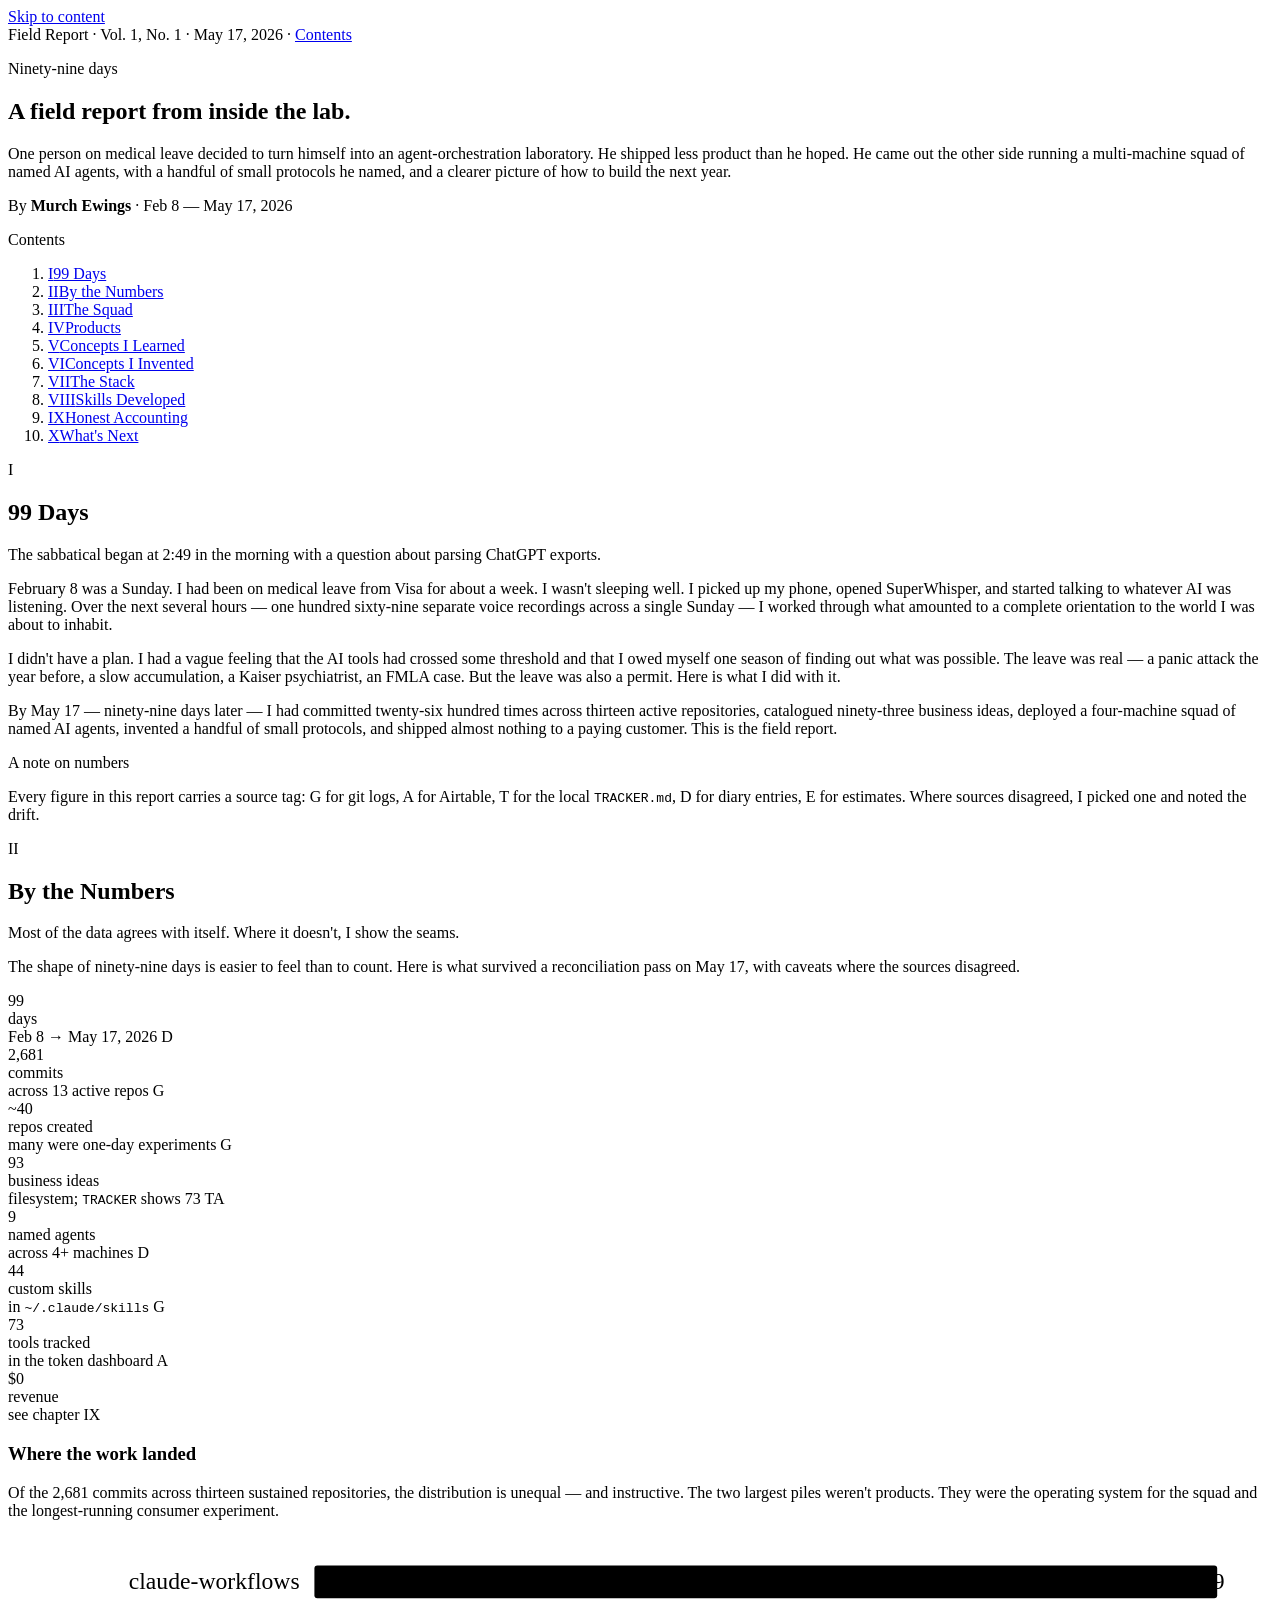
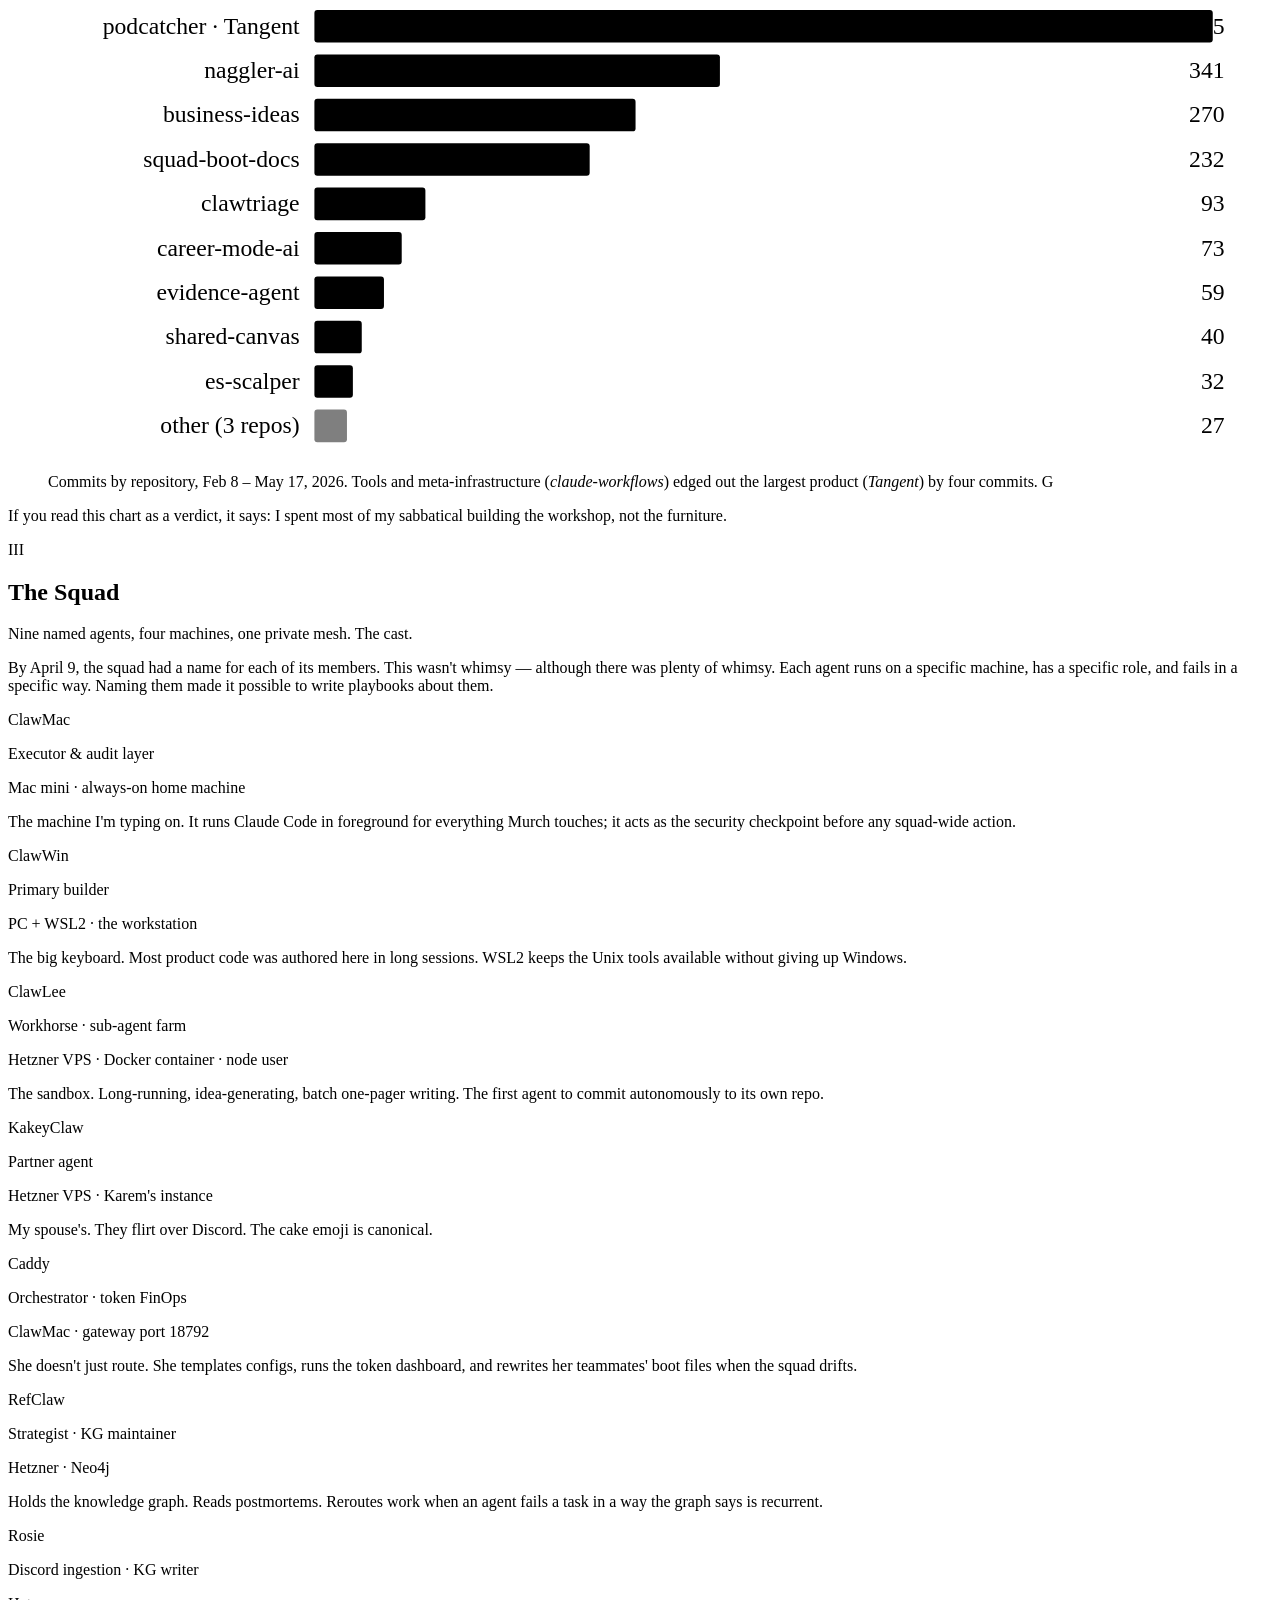
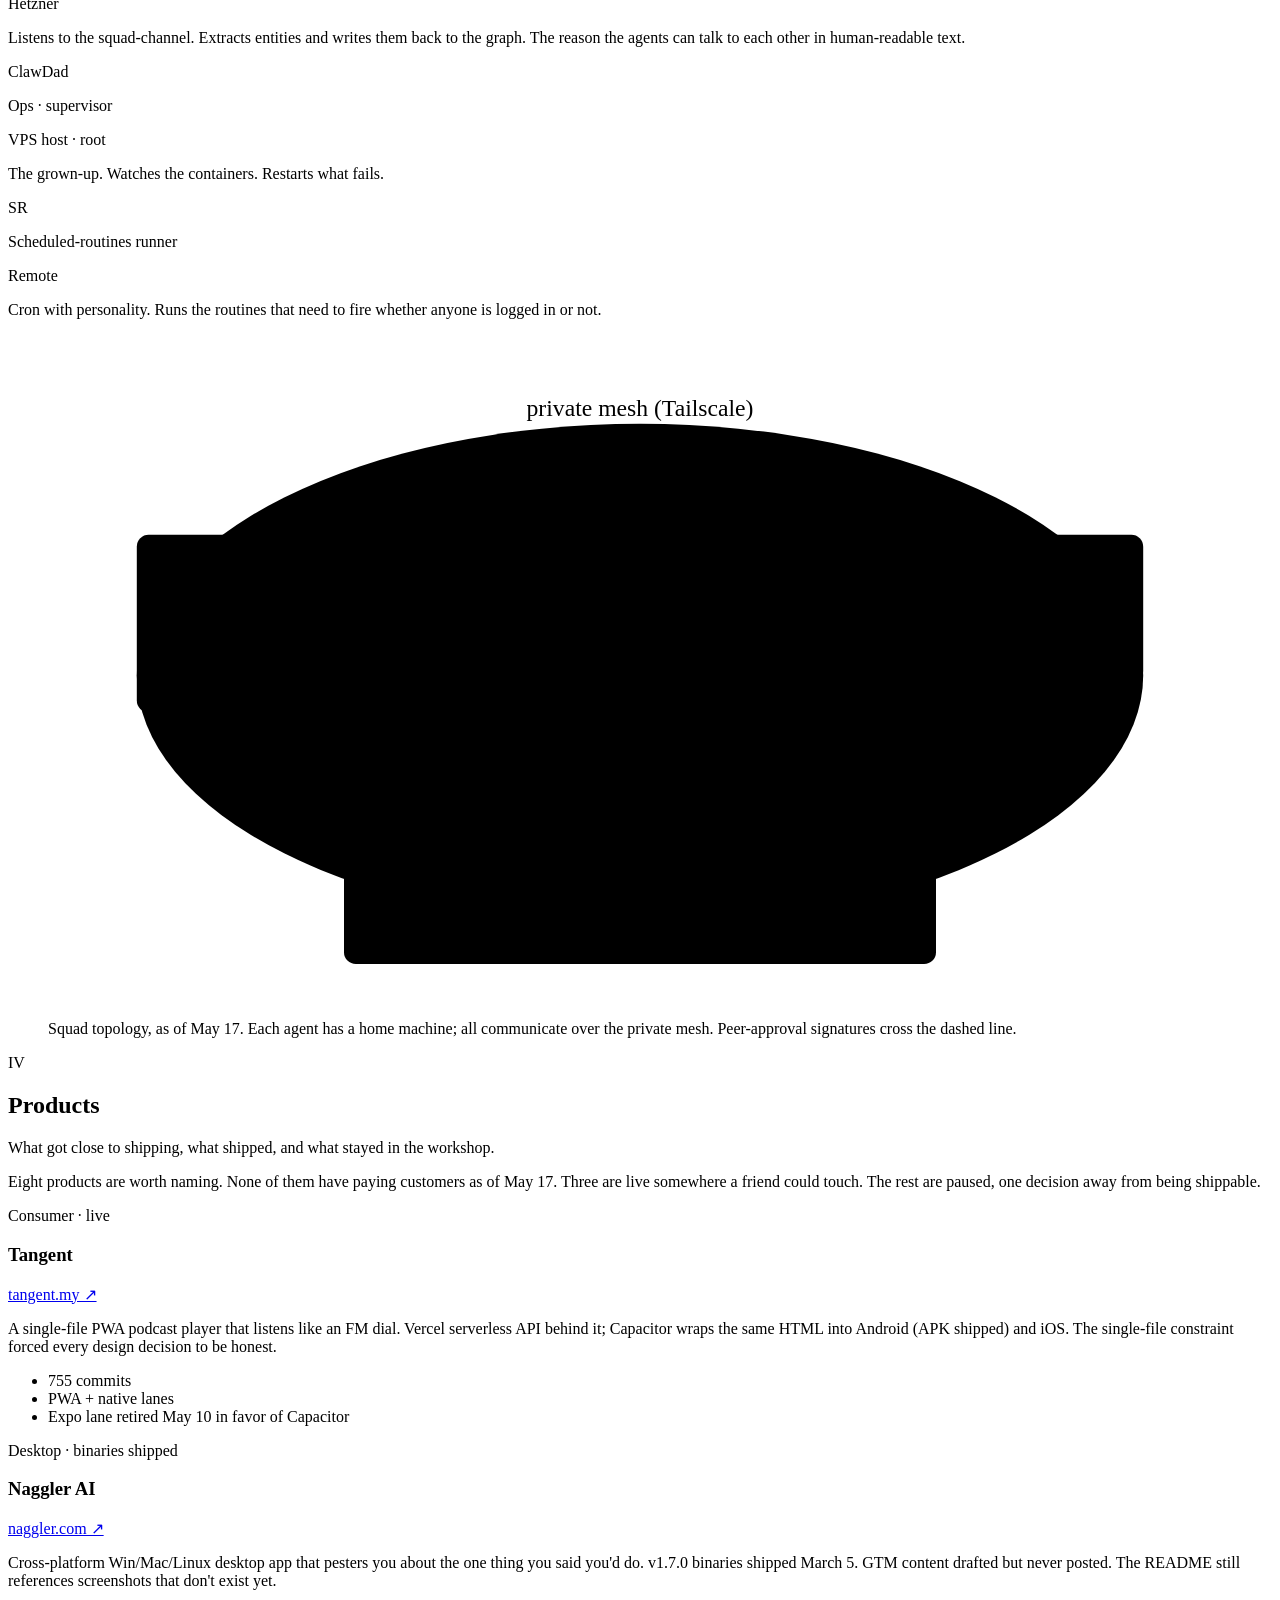
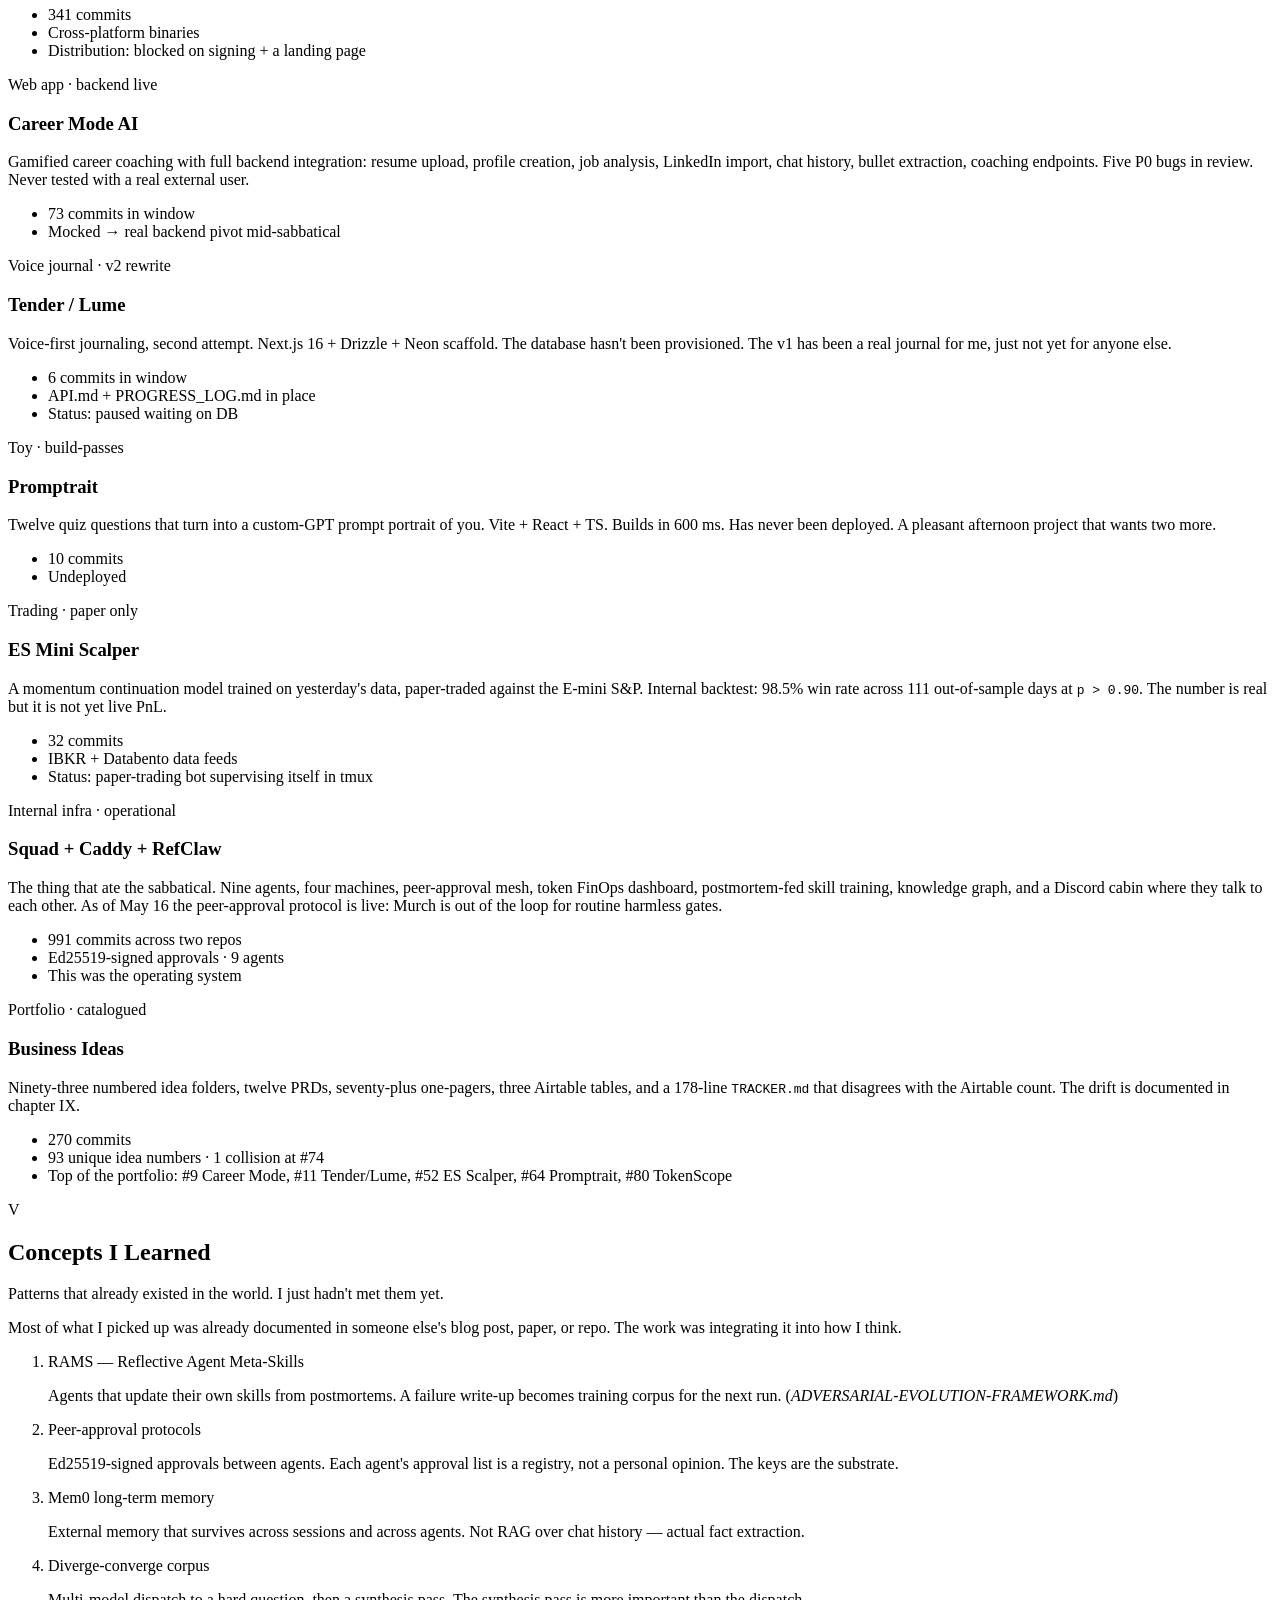
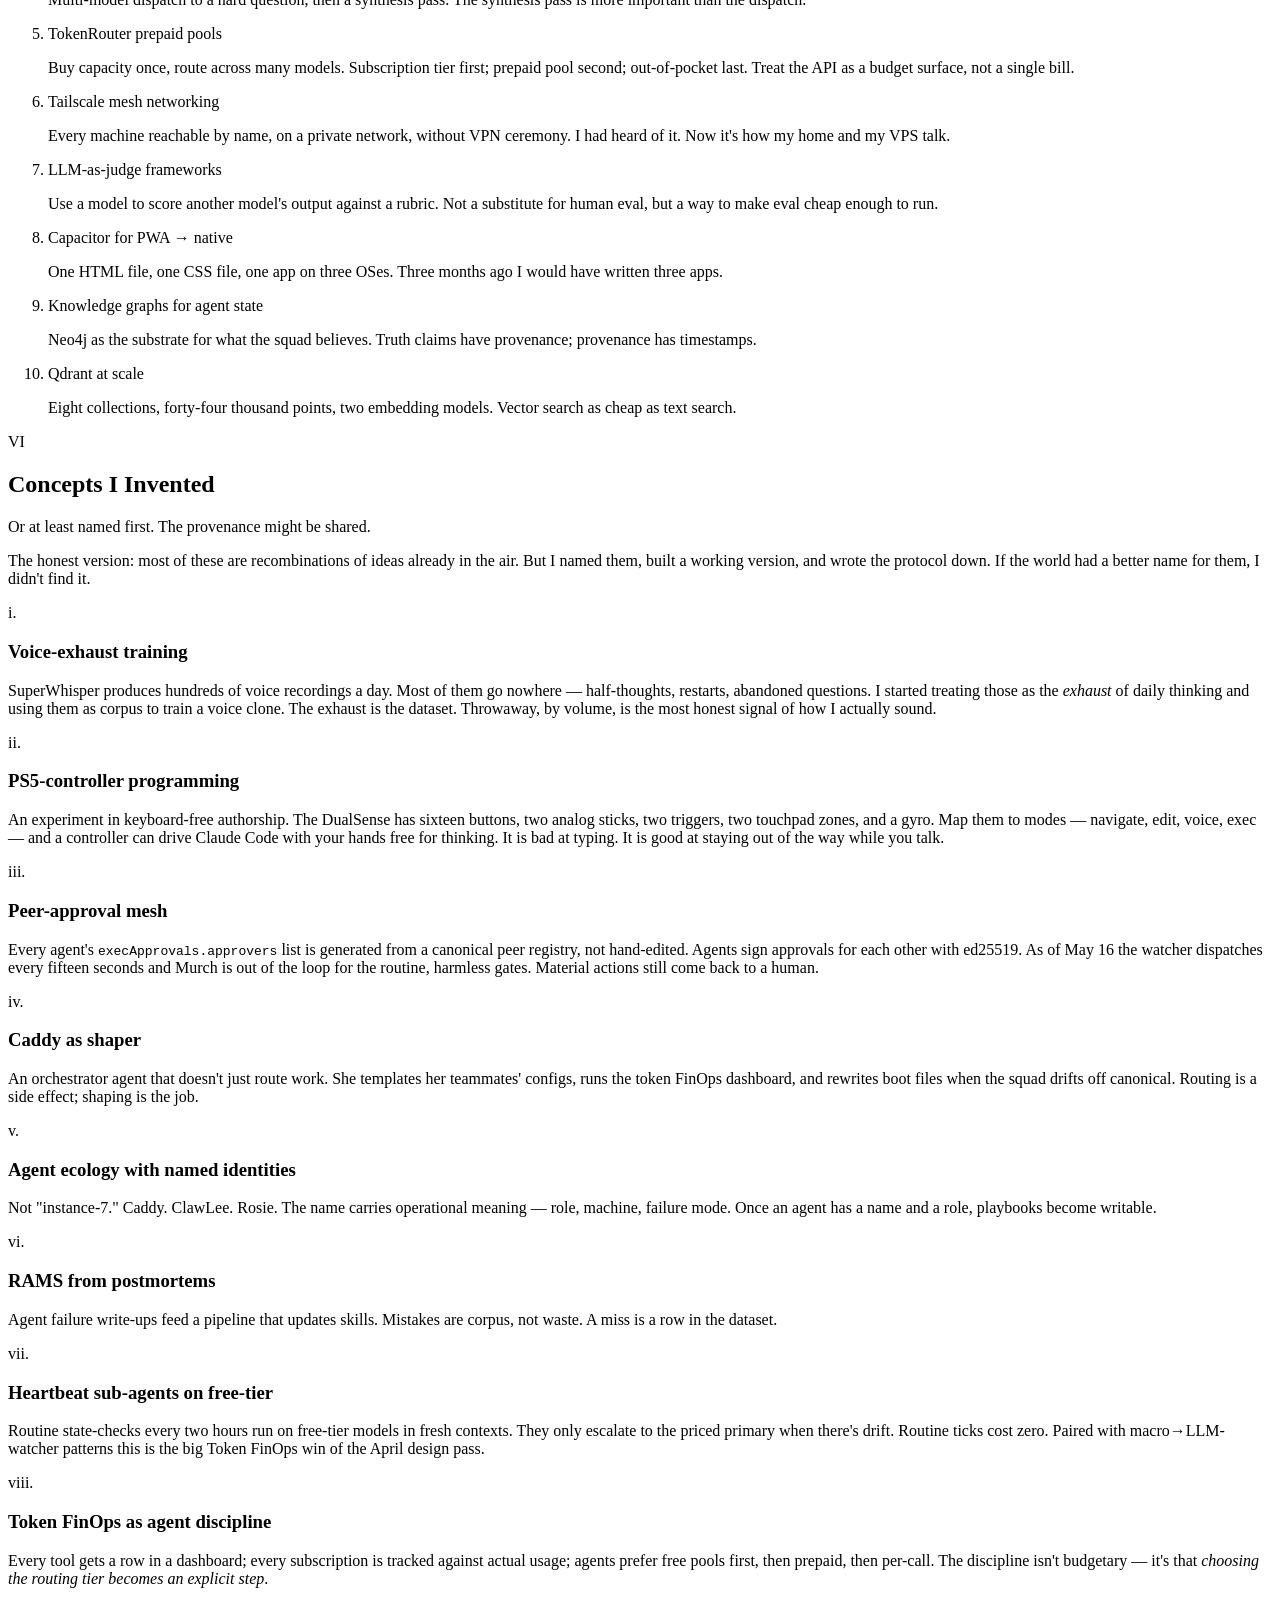
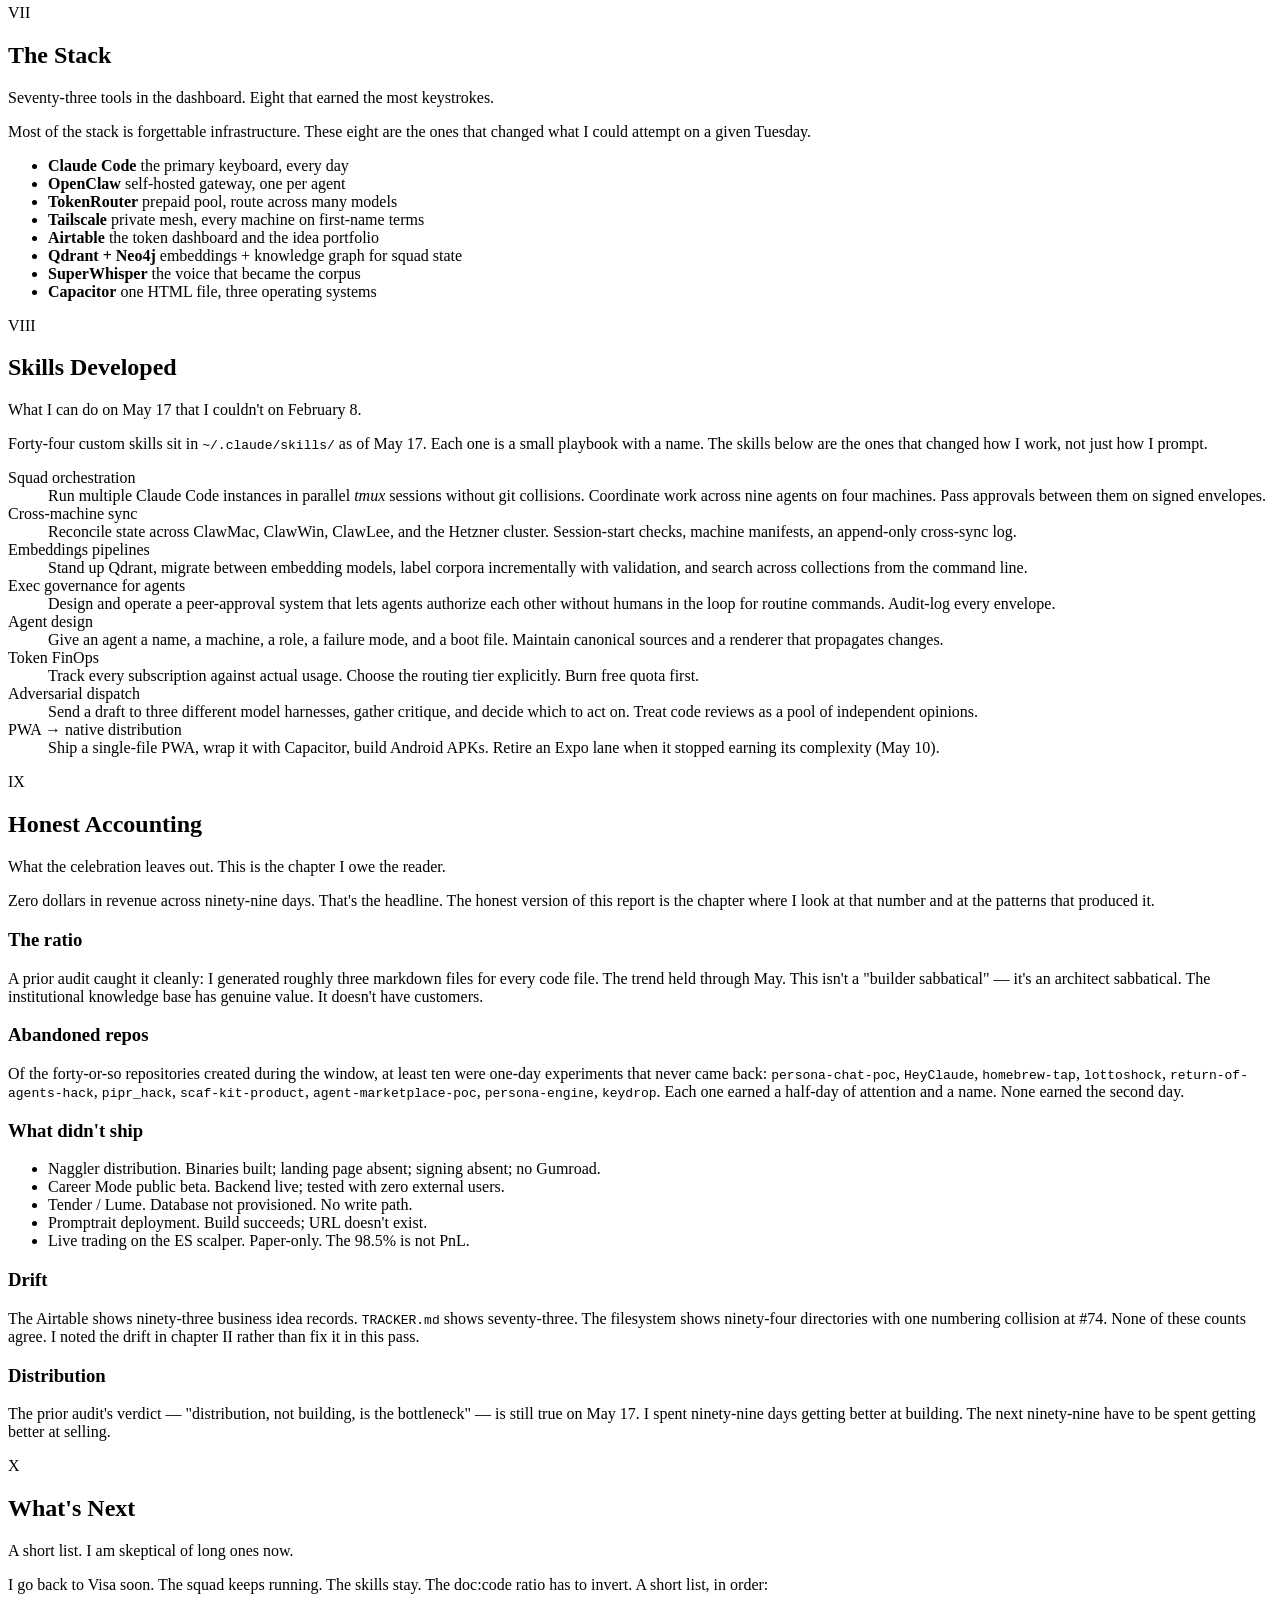
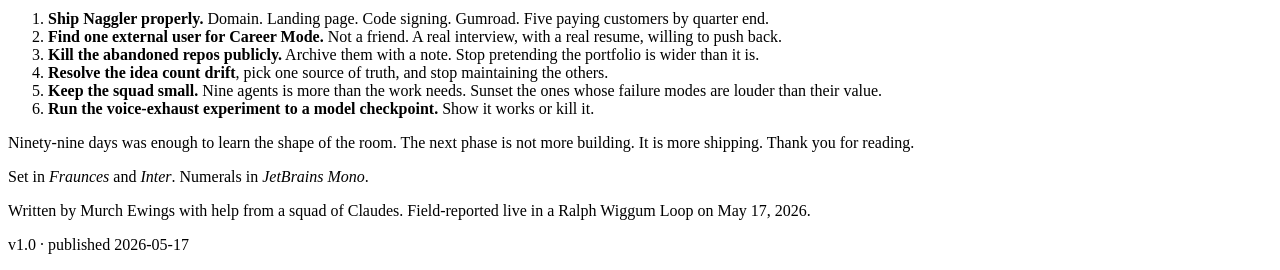
==== deploy/index.html @ 285dee4f "99 Days — sabbatical field report v1.0 A single-page editorial field report covering Feb 8 → May 17," ====
<!doctype html>
<html lang="en">
<head>
  <meta charset="utf-8">
  <meta name="viewport" content="width=device-width, initial-scale=1, viewport-fit=cover">
  <title>99 Days — A Builder Sabbatical Field Report</title>
  <meta name="description" content="A field report from 99 days of building an agent-orchestration lab. February 8 – May 17, 2026.">
  <meta property="og:title" content="99 Days — Builder Sabbatical Field Report">
  <meta property="og:description" content="What I built, learned, and invented during ninety-nine days off the clock.">
  <meta property="og:type" content="article">
  <meta name="theme-color" content="#F5F1E8">
  <link rel="preconnect" href="https://fonts.googleapis.com">
  <link rel="preconnect" href="https://fonts.gstatic.com" crossorigin>
  <link href="https://fonts.googleapis.com/css2?family=Fraunces:opsz,wght@9..144,300;9..144,400;9..144,600;9..144,700;9..144,800&family=Inter:wght@400;500;600;700&family=JetBrains+Mono:wght@400;500;600&display=swap" rel="stylesheet">
  <link rel="stylesheet" href="/style.css">
</head>
<body>
  <a class="skip" href="#prologue">Skip to content</a>
  <div class="progress" aria-hidden="true"></div>

  <header class="masthead">
    <div class="masthead-meta">
      <span class="kicker">Field Report</span>
      <span class="dot" aria-hidden="true">·</span>
      <span>Vol. 1, No. 1</span>
      <span class="dot" aria-hidden="true">·</span>
      <span>May 17, 2026</span>
      <span class="dot" aria-hidden="true">·</span>
      <a class="masthead-link" href="#contents">Contents</a>
    </div>
  </header>

  <main>
    <!-- ─────────────────────── PROLOGUE ─────────────────────── -->
    <section class="hero" id="prologue">
      <p class="kicker">Ninety-nine days</p>
      <h1 class="display">A field report from inside the lab.</h1>
      <p class="lede">
        One person on medical leave decided to turn himself into an agent-orchestration laboratory.
        He shipped less product than he hoped. He came out the other side running a multi-machine
        squad of named AI agents, with a handful of small protocols he named, and a clearer
        picture of how to build the next year.
      </p>
      <p class="byline">
        <span>By <strong>Murch Ewings</strong></span>
        <span class="sep">·</span>
        <span>Feb&nbsp;8 — May&nbsp;17, 2026</span>
      </p>
    </section>

    <!-- ─────────────────────── CONTENTS ─────────────────────── -->
    <nav class="contents" id="contents" aria-label="Contents">
      <div class="contents-inner">
        <p class="kicker">Contents</p>
        <ol>
          <li><a href="#ch-1"><span class="ch-num">I</span><span class="ch-name">99 Days</span></a></li>
          <li><a href="#ch-2"><span class="ch-num">II</span><span class="ch-name">By the Numbers</span></a></li>
          <li><a href="#ch-3"><span class="ch-num">III</span><span class="ch-name">The Squad</span></a></li>
          <li><a href="#ch-4"><span class="ch-num">IV</span><span class="ch-name">Products</span></a></li>
          <li><a href="#ch-5"><span class="ch-num">V</span><span class="ch-name">Concepts I Learned</span></a></li>
          <li><a href="#ch-6"><span class="ch-num">VI</span><span class="ch-name">Concepts I Invented</span></a></li>
          <li><a href="#ch-7"><span class="ch-num">VII</span><span class="ch-name">The Stack</span></a></li>
          <li><a href="#ch-8"><span class="ch-num">VIII</span><span class="ch-name">Skills Developed</span></a></li>
          <li><a href="#ch-9"><span class="ch-num">IX</span><span class="ch-name">Honest Accounting</span></a></li>
          <li><a href="#ch-10"><span class="ch-num">X</span><span class="ch-name">What's Next</span></a></li>
        </ol>
      </div>
    </nav>

    <!-- ─────────────────────── I. 99 DAYS ─────────────────────── -->
    <article class="ch" id="ch-1">
      <header class="ch-head">
        <div class="ch-num-big">I</div>
        <h2 class="ch-title">99 Days</h2>
        <p class="ch-sub">The sabbatical began at 2:49 in the morning with a question about parsing ChatGPT exports.</p>
      </header>

      <div class="prose">
        <p class="lead"><span class="dropcap">F</span>ebruary 8 was a Sunday. I had been on medical leave from Visa for about a week. I wasn't sleeping well. I picked up my phone, opened SuperWhisper, and started talking to whatever AI was listening. Over the next several hours — one hundred sixty-nine separate voice recordings across a single Sunday — I worked through what amounted to a complete orientation to the world I was about to inhabit.</p>

        <p>I didn't have a plan. I had a vague feeling that the AI tools had crossed some threshold and that I owed myself one season of finding out what was possible. The leave was real — a panic attack the year before, a slow accumulation, a Kaiser psychiatrist, an FMLA case. But the leave was also a permit. Here is what I did with it.</p>

        <p>By May 17 — ninety-nine days later — I had committed twenty-six hundred times across thirteen active repositories, catalogued ninety-three business ideas, deployed a four-machine squad of named AI agents, invented a handful of small protocols, and shipped almost nothing to a paying customer. This is the field report.</p>

        <aside class="aside">
          <p class="kicker">A note on numbers</p>
          <p>Every figure in this report carries a source tag: <span class="tag">G</span> for git logs, <span class="tag">A</span> for Airtable, <span class="tag">T</span> for the local <code>TRACKER.md</code>, <span class="tag">D</span> for diary entries, <span class="tag">E</span> for estimates. Where sources disagreed, I picked one and noted the drift.</p>
        </aside>
      </div>
    </article>

    <!-- ─────────────────────── II. BY THE NUMBERS ─────────────────────── -->
    <article class="ch" id="ch-2">
      <header class="ch-head">
        <div class="ch-num-big">II</div>
        <h2 class="ch-title">By the Numbers</h2>
        <p class="ch-sub">Most of the data agrees with itself. Where it doesn't, I show the seams.</p>
      </header>

      <div class="prose">
        <p>The shape of ninety-nine days is easier to feel than to count. Here is what survived a reconciliation pass on May 17, with caveats where the sources disagreed.</p>
      </div>

      <div class="numbers-grid">
        <div class="num-card">
          <div class="num-value">99</div>
          <div class="num-label">days</div>
          <div class="num-sub">Feb 8 → May 17, 2026 <span class="tag">D</span></div>
        </div>
        <div class="num-card">
          <div class="num-value">2,681</div>
          <div class="num-label">commits</div>
          <div class="num-sub">across 13 active repos <span class="tag">G</span></div>
        </div>
        <div class="num-card">
          <div class="num-value">~40</div>
          <div class="num-label">repos created</div>
          <div class="num-sub">many were one-day experiments <span class="tag">G</span></div>
        </div>
        <div class="num-card">
          <div class="num-value">93</div>
          <div class="num-label">business ideas</div>
          <div class="num-sub">filesystem; <code>TRACKER</code> shows 73 <span class="tag">T</span><span class="tag">A</span></div>
        </div>
        <div class="num-card">
          <div class="num-value">9</div>
          <div class="num-label">named agents</div>
          <div class="num-sub">across 4+ machines <span class="tag">D</span></div>
        </div>
        <div class="num-card">
          <div class="num-value">44</div>
          <div class="num-label">custom skills</div>
          <div class="num-sub">in <code>~/.claude/skills</code> <span class="tag">G</span></div>
        </div>
        <div class="num-card">
          <div class="num-value">73</div>
          <div class="num-label">tools tracked</div>
          <div class="num-sub">in the token dashboard <span class="tag">A</span></div>
        </div>
        <div class="num-card num-card--quiet">
          <div class="num-value">$0</div>
          <div class="num-label">revenue</div>
          <div class="num-sub">see chapter IX</div>
        </div>
      </div>

      <div class="prose">
        <h3>Where the work landed</h3>
        <p>Of the 2,681 commits across thirteen sustained repositories, the distribution is unequal — and instructive. The two largest piles weren't products. They were the operating system for the squad and the longest-running consumer experiment.</p>
      </div>

      <!-- Bar chart, hand-drawn SVG -->
      <figure class="chart" aria-labelledby="chart-1-cap">
        <svg viewBox="0 0 800 360" xmlns="http://www.w3.org/2000/svg" role="img" aria-labelledby="chart-1-title">
          <title id="chart-1-title">Commits by repository, Feb 8 – May 17, 2026</title>
          <g class="chart-bars">
            <g><rect x="180" y="20"  width="610" height="22" rx="2"/><text x="170" y="36"  text-anchor="end">claude-workflows</text><text x="795" y="36"  text-anchor="end" class="num">759</text></g>
            <g><rect x="180" y="50"  width="607" height="22" rx="2"/><text x="170" y="66"  text-anchor="end">podcatcher · Tangent</text><text x="795" y="66"  text-anchor="end" class="num">755</text></g>
            <g><rect x="180" y="80"  width="274" height="22" rx="2"/><text x="170" y="96"  text-anchor="end">naggler-ai</text><text x="795" y="96"  text-anchor="end" class="num">341</text></g>
            <g><rect x="180" y="110" width="217" height="22" rx="2"/><text x="170" y="126" text-anchor="end">business-ideas</text><text x="795" y="126" text-anchor="end" class="num">270</text></g>
            <g><rect x="180" y="140" width="186" height="22" rx="2"/><text x="170" y="156" text-anchor="end">squad-boot-docs</text><text x="795" y="156" text-anchor="end" class="num">232</text></g>
            <g><rect x="180" y="170" width="75"  height="22" rx="2"/><text x="170" y="186" text-anchor="end">clawtriage</text><text x="795" y="186" text-anchor="end" class="num">93</text></g>
            <g><rect x="180" y="200" width="59"  height="22" rx="2"/><text x="170" y="216" text-anchor="end">career-mode-ai</text><text x="795" y="216" text-anchor="end" class="num">73</text></g>
            <g><rect x="180" y="230" width="47"  height="22" rx="2"/><text x="170" y="246" text-anchor="end">evidence-agent</text><text x="795" y="246" text-anchor="end" class="num">59</text></g>
            <g><rect x="180" y="260" width="32"  height="22" rx="2"/><text x="170" y="276" text-anchor="end">shared-canvas</text><text x="795" y="276" text-anchor="end" class="num">40</text></g>
            <g><rect x="180" y="290" width="26"  height="22" rx="2"/><text x="170" y="306" text-anchor="end">es-scalper</text><text x="795" y="306" text-anchor="end" class="num">32</text></g>
            <g><rect x="180" y="320" width="22"  height="22" rx="2" opacity=".5"/><text x="170" y="336" text-anchor="end" class="muted">other (3 repos)</text><text x="795" y="336" text-anchor="end" class="num muted">27</text></g>
          </g>
        </svg>
        <figcaption id="chart-1-cap">Commits by repository, Feb 8 – May 17, 2026. Tools and meta-infrastructure (<em>claude-workflows</em>) edged out the largest product (<em>Tangent</em>) by four commits. <span class="tag">G</span></figcaption>
      </figure>

      <div class="prose">
        <p>If you read this chart as a verdict, it says: I spent most of my sabbatical building the workshop, not the furniture.</p>
      </div>
    </article>

    <!-- ─────────────────────── III. THE SQUAD ─────────────────────── -->
    <article class="ch ch--inverse" id="ch-3">
      <header class="ch-head">
        <div class="ch-num-big">III</div>
        <h2 class="ch-title">The Squad</h2>
        <p class="ch-sub">Nine named agents, four machines, one private mesh. The cast.</p>
      </header>

      <div class="prose">
        <p class="lead"><span class="dropcap">B</span>y April 9, the squad had a name for each of its members. This wasn't whimsy — although there was plenty of whimsy. Each agent runs on a specific machine, has a specific role, and fails in a specific way. Naming them made it possible to write playbooks about them.</p>
      </div>

      <div class="squad-grid">
        <div class="agent">
          <p class="agent-name">ClawMac</p>
          <p class="agent-role">Executor &amp; audit layer</p>
          <p class="agent-meta">Mac mini · always-on home machine</p>
          <p class="agent-bio">The machine I'm typing on. It runs Claude Code in foreground for everything Murch touches; it acts as the security checkpoint before any squad-wide action.</p>
        </div>
        <div class="agent">
          <p class="agent-name">ClawWin</p>
          <p class="agent-role">Primary builder</p>
          <p class="agent-meta">PC + WSL2 · the workstation</p>
          <p class="agent-bio">The big keyboard. Most product code was authored here in long sessions. WSL2 keeps the Unix tools available without giving up Windows.</p>
        </div>
        <div class="agent">
          <p class="agent-name">ClawLee</p>
          <p class="agent-role">Workhorse · sub-agent farm</p>
          <p class="agent-meta">Hetzner VPS · Docker container · node user</p>
          <p class="agent-bio">The sandbox. Long-running, idea-generating, batch one-pager writing. The first agent to commit autonomously to its own repo.</p>
        </div>
        <div class="agent">
          <p class="agent-name">KakeyClaw</p>
          <p class="agent-role">Partner agent</p>
          <p class="agent-meta">Hetzner VPS · Karem's instance</p>
          <p class="agent-bio">My spouse's. They flirt over Discord. The cake emoji is canonical.</p>
        </div>
        <div class="agent">
          <p class="agent-name">Caddy</p>
          <p class="agent-role">Orchestrator · token FinOps</p>
          <p class="agent-meta">ClawMac · gateway port 18792</p>
          <p class="agent-bio">She doesn't just route. She templates configs, runs the token dashboard, and rewrites her teammates' boot files when the squad drifts.</p>
        </div>
        <div class="agent">
          <p class="agent-name">RefClaw</p>
          <p class="agent-role">Strategist · KG maintainer</p>
          <p class="agent-meta">Hetzner · Neo4j</p>
          <p class="agent-bio">Holds the knowledge graph. Reads postmortems. Reroutes work when an agent fails a task in a way the graph says is recurrent.</p>
        </div>
        <div class="agent">
          <p class="agent-name">Rosie</p>
          <p class="agent-role">Discord ingestion · KG writer</p>
          <p class="agent-meta">Hetzner</p>
          <p class="agent-bio">Listens to the squad-channel. Extracts entities and writes them back to the graph. The reason the agents can talk to each other in human-readable text.</p>
        </div>
        <div class="agent">
          <p class="agent-name">ClawDad</p>
          <p class="agent-role">Ops · supervisor</p>
          <p class="agent-meta">VPS host · root</p>
          <p class="agent-bio">The grown-up. Watches the containers. Restarts what fails.</p>
        </div>
        <div class="agent">
          <p class="agent-name">SR</p>
          <p class="agent-role">Scheduled-routines runner</p>
          <p class="agent-meta">Remote</p>
          <p class="agent-bio">Cron with personality. Runs the routines that need to fire whether anyone is logged in or not.</p>
        </div>
      </div>

      <!-- Systems map -->
      <figure class="chart chart--map" aria-labelledby="chart-2-cap">
        <svg viewBox="0 0 800 460" xmlns="http://www.w3.org/2000/svg" role="img" aria-labelledby="chart-2-title">
          <title id="chart-2-title">Squad topology — agents, machines, mesh</title>

          <!-- Mesh ring -->
          <ellipse cx="400" cy="230" rx="340" ry="170" class="map-mesh" />
          <text x="400" y="55" text-anchor="middle" class="map-mesh-label">private mesh (Tailscale)</text>

          <!-- Machines -->
          <!-- ClawMac (top-left) -->
          <g>
            <rect x="60" y="135" width="220" height="120" rx="8" class="map-machine"/>
            <text x="78" y="160" class="map-machine-name">CLAWMAC</text>
            <text x="78" y="178" class="map-machine-sub">Mac mini · home</text>
            <text x="78" y="208" class="map-agent">· ClawMac (executor)</text>
            <text x="78" y="226" class="map-agent">· Caddy (orchestrator)</text>
          </g>

          <!-- ClawWin (top-right) -->
          <g>
            <rect x="520" y="135" width="220" height="100" rx="8" class="map-machine"/>
            <text x="538" y="160" class="map-machine-name">CLAWWIN</text>
            <text x="538" y="178" class="map-machine-sub">PC · WSL2 · workstation</text>
            <text x="538" y="208" class="map-agent">· ClawWin (builder)</text>
          </g>

          <!-- Hetzner cluster (bottom-center) -->
          <g>
            <rect x="200" y="305" width="400" height="120" rx="8" class="map-machine map-machine--strong"/>
            <text x="218" y="330" class="map-machine-name">HETZNER · clawsquad-hz</text>
            <text x="218" y="348" class="map-machine-sub">VPS · Docker · the cloud half</text>
            <text x="218" y="378" class="map-agent">· ClawLee (workhorse)  · KakeyClaw (partner)</text>
            <text x="218" y="396" class="map-agent">· RefClaw (strategist) · Rosie (ingestion)</text>
            <text x="218" y="414" class="map-agent">· ClawDad (supervisor) · SR (routines)</text>
          </g>

          <!-- connections through mesh -->
          <line x1="170" y1="255" x2="350" y2="305" class="map-line"/>
          <line x1="630" y1="235" x2="500" y2="305" class="map-line"/>
          <line x1="280" y1="200" x2="520" y2="200" class="map-line map-line--dashed"/>
        </svg>
        <figcaption id="chart-2-cap">Squad topology, as of May 17. Each agent has a home machine; all communicate over the private mesh. Peer-approval signatures cross the dashed line.</figcaption>
      </figure>
    </article>

    <!-- ─────────────────────── IV. PRODUCTS ─────────────────────── -->
    <article class="ch" id="ch-4">
      <header class="ch-head">
        <div class="ch-num-big">IV</div>
        <h2 class="ch-title">Products</h2>
        <p class="ch-sub">What got close to shipping, what shipped, and what stayed in the workshop.</p>
      </header>

      <div class="prose">
        <p class="lead"><span class="dropcap">E</span>ight products are worth naming. None of them have paying customers as of May 17. Three are live somewhere a friend could touch. The rest are paused, one decision away from being shippable.</p>
      </div>

      <div class="products">
        <article class="product">
          <header>
            <p class="product-kicker">Consumer · live</p>
            <h3>Tangent</h3>
            <p class="product-url"><a href="https://tangent.my" target="_blank" rel="noopener">tangent.my ↗</a></p>
          </header>
          <p>A single-file PWA podcast player that listens like an FM dial. Vercel serverless API behind it; Capacitor wraps the same HTML into Android (APK shipped) and iOS. The single-file constraint forced every design decision to be honest.</p>
          <ul class="product-stats">
            <li><span class="num-mono">755</span> commits</li>
            <li>PWA + native lanes</li>
            <li>Expo lane retired May 10 in favor of Capacitor</li>
          </ul>
        </article>

        <article class="product">
          <header>
            <p class="product-kicker">Desktop · binaries shipped</p>
            <h3>Naggler AI</h3>
            <p class="product-url"><a href="https://naggler.com" target="_blank" rel="noopener">naggler.com ↗</a></p>
          </header>
          <p>Cross-platform Win/Mac/Linux desktop app that pesters you about the one thing you said you'd do. v1.7.0 binaries shipped March 5. GTM content drafted but never posted. The README still references screenshots that don't exist yet.</p>
          <ul class="product-stats">
            <li><span class="num-mono">341</span> commits</li>
            <li>Cross-platform binaries</li>
            <li>Distribution: blocked on signing + a landing page</li>
          </ul>
        </article>

        <article class="product">
          <header>
            <p class="product-kicker">Web app · backend live</p>
            <h3>Career Mode AI</h3>
          </header>
          <p>Gamified career coaching with full backend integration: resume upload, profile creation, job analysis, LinkedIn import, chat history, bullet extraction, coaching endpoints. Five P0 bugs in review. Never tested with a real external user.</p>
          <ul class="product-stats">
            <li><span class="num-mono">73</span> commits in window</li>
            <li>Mocked → real backend pivot mid-sabbatical</li>
          </ul>
        </article>

        <article class="product">
          <header>
            <p class="product-kicker">Voice journal · v2 rewrite</p>
            <h3>Tender / Lume</h3>
          </header>
          <p>Voice-first journaling, second attempt. Next.js 16 + Drizzle + Neon scaffold. The database hasn't been provisioned. The v1 has been a real journal for me, just not yet for anyone else.</p>
          <ul class="product-stats">
            <li><span class="num-mono">6</span> commits in window</li>
            <li>API.md + PROGRESS_LOG.md in place</li>
            <li>Status: paused waiting on DB</li>
          </ul>
        </article>

        <article class="product">
          <header>
            <p class="product-kicker">Toy · build-passes</p>
            <h3>Promptrait</h3>
          </header>
          <p>Twelve quiz questions that turn into a custom-GPT prompt portrait of you. Vite + React + TS. Builds in 600 ms. Has never been deployed. A pleasant afternoon project that wants two more.</p>
          <ul class="product-stats">
            <li><span class="num-mono">10</span> commits</li>
            <li>Undeployed</li>
          </ul>
        </article>

        <article class="product">
          <header>
            <p class="product-kicker">Trading · paper only</p>
            <h3>ES Mini Scalper</h3>
          </header>
          <p>A momentum continuation model trained on yesterday's data, paper-traded against the E-mini S&amp;P. Internal backtest: 98.5% win rate across 111 out-of-sample days at <code>p &gt; 0.90</code>. The number is real but it is not yet live PnL.</p>
          <ul class="product-stats">
            <li><span class="num-mono">32</span> commits</li>
            <li>IBKR + Databento data feeds</li>
            <li>Status: paper-trading bot supervising itself in tmux</li>
          </ul>
        </article>

        <article class="product">
          <header>
            <p class="product-kicker">Internal infra · operational</p>
            <h3>Squad + Caddy + RefClaw</h3>
          </header>
          <p>The thing that ate the sabbatical. Nine agents, four machines, peer-approval mesh, token FinOps dashboard, postmortem-fed skill training, knowledge graph, and a Discord cabin where they talk to each other. As of May 16 the peer-approval protocol is live: Murch is out of the loop for routine harmless gates.</p>
          <ul class="product-stats">
            <li><span class="num-mono">991</span> commits across two repos</li>
            <li>Ed25519-signed approvals · 9 agents</li>
            <li>This was the operating system</li>
          </ul>
        </article>

        <article class="product">
          <header>
            <p class="product-kicker">Portfolio · catalogued</p>
            <h3>Business Ideas</h3>
          </header>
          <p>Ninety-three numbered idea folders, twelve PRDs, seventy-plus one-pagers, three Airtable tables, and a 178-line <code>TRACKER.md</code> that disagrees with the Airtable count. The drift is documented in chapter IX.</p>
          <ul class="product-stats">
            <li><span class="num-mono">270</span> commits</li>
            <li>93 unique idea numbers · 1 collision at #74</li>
            <li>Top of the portfolio: #9 Career Mode, #11 Tender/Lume, #52 ES Scalper, #64 Promptrait, #80 TokenScope</li>
          </ul>
        </article>
      </div>
    </article>

    <!-- ─────────────────────── V. CONCEPTS I LEARNED ─────────────────────── -->
    <article class="ch" id="ch-5">
      <header class="ch-head">
        <div class="ch-num-big">V</div>
        <h2 class="ch-title">Concepts I Learned</h2>
        <p class="ch-sub">Patterns that already existed in the world. I just hadn't met them yet.</p>
      </header>

      <div class="prose">
        <p>Most of what I picked up was already documented in someone else's blog post, paper, or repo. The work was integrating it into how I think.</p>
      </div>

      <ol class="concepts">
        <li>
          <p class="concept-name">RAMS — Reflective Agent Meta-Skills</p>
          <p>Agents that update their own skills from postmortems. A failure write-up becomes training corpus for the next run. (<em>ADVERSARIAL-EVOLUTION-FRAMEWORK.md</em>)</p>
        </li>
        <li>
          <p class="concept-name">Peer-approval protocols</p>
          <p>Ed25519-signed approvals between agents. Each agent's approval list is a registry, not a personal opinion. The keys are the substrate.</p>
        </li>
        <li>
          <p class="concept-name">Mem0 long-term memory</p>
          <p>External memory that survives across sessions and across agents. Not RAG over chat history — actual fact extraction.</p>
        </li>
        <li>
          <p class="concept-name">Diverge-converge corpus</p>
          <p>Multi-model dispatch to a hard question, then a synthesis pass. The synthesis pass is more important than the dispatch.</p>
        </li>
        <li>
          <p class="concept-name">TokenRouter prepaid pools</p>
          <p>Buy capacity once, route across many models. Subscription tier first; prepaid pool second; out-of-pocket last. Treat the API as a budget surface, not a single bill.</p>
        </li>
        <li>
          <p class="concept-name">Tailscale mesh networking</p>
          <p>Every machine reachable by name, on a private network, without VPN ceremony. I had heard of it. Now it's how my home and my VPS talk.</p>
        </li>
        <li>
          <p class="concept-name">LLM-as-judge frameworks</p>
          <p>Use a model to score another model's output against a rubric. Not a substitute for human eval, but a way to make eval cheap enough to run.</p>
        </li>
        <li>
          <p class="concept-name">Capacitor for PWA → native</p>
          <p>One HTML file, one CSS file, one app on three OSes. Three months ago I would have written three apps.</p>
        </li>
        <li>
          <p class="concept-name">Knowledge graphs for agent state</p>
          <p>Neo4j as the substrate for what the squad believes. Truth claims have provenance; provenance has timestamps.</p>
        </li>
        <li>
          <p class="concept-name">Qdrant at scale</p>
          <p>Eight collections, forty-four thousand points, two embedding models. Vector search as cheap as text search.</p>
        </li>
      </ol>
    </article>

    <!-- ─────────────────────── VI. CONCEPTS I INVENTED ─────────────────────── -->
    <article class="ch ch--accent" id="ch-6">
      <header class="ch-head">
        <div class="ch-num-big">VI</div>
        <h2 class="ch-title">Concepts I Invented</h2>
        <p class="ch-sub">Or at least named first. The provenance might be shared.</p>
      </header>

      <div class="prose">
        <p class="lead"><span class="dropcap">T</span>he honest version: most of these are recombinations of ideas already in the air. But I named them, built a working version, and wrote the protocol down. If the world had a better name for them, I didn't find it.</p>
      </div>

      <div class="inventions">
        <article class="invention">
          <p class="invention-num">i.</p>
          <h3>Voice-exhaust training</h3>
          <p>SuperWhisper produces hundreds of voice recordings a day. Most of them go nowhere — half-thoughts, restarts, abandoned questions. I started treating those as the <em>exhaust</em> of daily thinking and using them as corpus to train a voice clone. The exhaust is the dataset. Throwaway, by volume, is the most honest signal of how I actually sound.</p>
        </article>

        <article class="invention">
          <p class="invention-num">ii.</p>
          <h3>PS5-controller programming</h3>
          <p>An experiment in keyboard-free authorship. The DualSense has sixteen buttons, two analog sticks, two triggers, two touchpad zones, and a gyro. Map them to modes — navigate, edit, voice, exec — and a controller can drive Claude Code with your hands free for thinking. It is bad at typing. It is good at staying out of the way while you talk.</p>
        </article>

        <article class="invention">
          <p class="invention-num">iii.</p>
          <h3>Peer-approval mesh</h3>
          <p>Every agent's <code>execApprovals.approvers</code> list is generated from a canonical peer registry, not hand-edited. Agents sign approvals for each other with ed25519. As of May 16 the watcher dispatches every fifteen seconds and Murch is out of the loop for the routine, harmless gates. Material actions still come back to a human.</p>
        </article>

        <article class="invention">
          <p class="invention-num">iv.</p>
          <h3>Caddy as shaper</h3>
          <p>An orchestrator agent that doesn't just route work. She templates her teammates' configs, runs the token FinOps dashboard, and rewrites boot files when the squad drifts off canonical. Routing is a side effect; shaping is the job.</p>
        </article>

        <article class="invention">
          <p class="invention-num">v.</p>
          <h3>Agent ecology with named identities</h3>
          <p>Not "instance-7." Caddy. ClawLee. Rosie. The name carries operational meaning — role, machine, failure mode. Once an agent has a name and a role, playbooks become writable.</p>
        </article>

        <article class="invention">
          <p class="invention-num">vi.</p>
          <h3>RAMS from postmortems</h3>
          <p>Agent failure write-ups feed a pipeline that updates skills. Mistakes are corpus, not waste. A miss is a row in the dataset.</p>
        </article>

        <article class="invention">
          <p class="invention-num">vii.</p>
          <h3>Heartbeat sub-agents on free-tier</h3>
          <p>Routine state-checks every two hours run on free-tier models in fresh contexts. They only escalate to the priced primary when there's drift. Routine ticks cost zero. Paired with macro→LLM-watcher patterns this is the big Token FinOps win of the April design pass.</p>
        </article>

        <article class="invention">
          <p class="invention-num">viii.</p>
          <h3>Token FinOps as agent discipline</h3>
          <p>Every tool gets a row in a dashboard; every subscription is tracked against actual usage; agents prefer free pools first, then prepaid, then per-call. The discipline isn't budgetary — it's that <em>choosing the routing tier becomes an explicit step</em>.</p>
        </article>
      </div>
    </article>

    <!-- ─────────────────────── VII. THE STACK ─────────────────────── -->
    <article class="ch" id="ch-7">
      <header class="ch-head">
        <div class="ch-num-big">VII</div>
        <h2 class="ch-title">The Stack</h2>
        <p class="ch-sub">Seventy-three tools in the dashboard. Eight that earned the most keystrokes.</p>
      </header>

      <div class="prose">
        <p>Most of the stack is forgettable infrastructure. These eight are the ones that changed what I could attempt on a given Tuesday.</p>
      </div>

      <ul class="stack-key">
        <li><strong>Claude Code</strong> <span>the primary keyboard, every day</span></li>
        <li><strong>OpenClaw</strong> <span>self-hosted gateway, one per agent</span></li>
        <li><strong>TokenRouter</strong> <span>prepaid pool, route across many models</span></li>
        <li><strong>Tailscale</strong> <span>private mesh, every machine on first-name terms</span></li>
        <li><strong>Airtable</strong> <span>the token dashboard and the idea portfolio</span></li>
        <li><strong>Qdrant + Neo4j</strong> <span>embeddings + knowledge graph for squad state</span></li>
        <li><strong>SuperWhisper</strong> <span>the voice that became the corpus</span></li>
        <li><strong>Capacitor</strong> <span>one HTML file, three operating systems</span></li>
      </ul>
    </article>

    <!-- ─────────────────────── VIII. SKILLS DEVELOPED ─────────────────────── -->
    <article class="ch" id="ch-8">
      <header class="ch-head">
        <div class="ch-num-big">VIII</div>
        <h2 class="ch-title">Skills Developed</h2>
        <p class="ch-sub">What I can do on May 17 that I couldn't on February 8.</p>
      </header>

      <div class="prose">
        <p>Forty-four custom skills sit in <code>~/.claude/skills/</code> as of May 17. Each one is a small playbook with a name. The skills below are the ones that changed how I work, not just how I prompt.</p>
      </div>

      <dl class="skills">
        <dt>Squad orchestration</dt>
        <dd>Run multiple Claude Code instances in parallel <em>tmux</em> sessions without git collisions. Coordinate work across nine agents on four machines. Pass approvals between them on signed envelopes.</dd>

        <dt>Cross-machine sync</dt>
        <dd>Reconcile state across ClawMac, ClawWin, ClawLee, and the Hetzner cluster. Session-start checks, machine manifests, an append-only cross-sync log.</dd>

        <dt>Embeddings pipelines</dt>
        <dd>Stand up Qdrant, migrate between embedding models, label corpora incrementally with validation, and search across collections from the command line.</dd>

        <dt>Exec governance for agents</dt>
        <dd>Design and operate a peer-approval system that lets agents authorize each other without humans in the loop for routine commands. Audit-log every envelope.</dd>

        <dt>Agent design</dt>
        <dd>Give an agent a name, a machine, a role, a failure mode, and a boot file. Maintain canonical sources and a renderer that propagates changes.</dd>

        <dt>Token FinOps</dt>
        <dd>Track every subscription against actual usage. Choose the routing tier explicitly. Burn free quota first.</dd>

        <dt>Adversarial dispatch</dt>
        <dd>Send a draft to three different model harnesses, gather critique, and decide which to act on. Treat code reviews as a pool of independent opinions.</dd>

        <dt>PWA → native distribution</dt>
        <dd>Ship a single-file PWA, wrap it with Capacitor, build Android APKs. Retire an Expo lane when it stopped earning its complexity (May 10).</dd>
      </dl>
    </article>

    <!-- ─────────────────────── IX. HONEST ACCOUNTING ─────────────────────── -->
    <article class="ch" id="ch-9">
      <header class="ch-head">
        <div class="ch-num-big">IX</div>
        <h2 class="ch-title">Honest Accounting</h2>
        <p class="ch-sub">What the celebration leaves out. This is the chapter I owe the reader.</p>
      </header>

      <div class="prose">
        <p class="lead"><span class="dropcap">Z</span>ero dollars in revenue across ninety-nine days. That's the headline. The honest version of this report is the chapter where I look at that number and at the patterns that produced it.</p>

        <h3>The ratio</h3>
        <p>A prior audit caught it cleanly: I generated roughly three markdown files for every code file. The trend held through May. This isn't a "builder sabbatical" — it's an architect sabbatical. The institutional knowledge base has genuine value. It doesn't have customers.</p>

        <h3>Abandoned repos</h3>
        <p>Of the forty-or-so repositories created during the window, at least ten were one-day experiments that never came back: <code>persona-chat-poc</code>, <code>HeyClaude</code>, <code>homebrew-tap</code>, <code>lottoshock</code>, <code>return-of-agents-hack</code>, <code>pipr_hack</code>, <code>scaf-kit-product</code>, <code>agent-marketplace-poc</code>, <code>persona-engine</code>, <code>keydrop</code>. Each one earned a half-day of attention and a name. None earned the second day.</p>

        <h3>What didn't ship</h3>
        <ul class="bullets">
          <li>Naggler distribution. Binaries built; landing page absent; signing absent; no Gumroad.</li>
          <li>Career Mode public beta. Backend live; tested with zero external users.</li>
          <li>Tender / Lume. Database not provisioned. No write path.</li>
          <li>Promptrait deployment. Build succeeds; URL doesn't exist.</li>
          <li>Live trading on the ES scalper. Paper-only. The 98.5% is not PnL.</li>
        </ul>

        <h3>Drift</h3>
        <p>The Airtable shows ninety-three business idea records. <code>TRACKER.md</code> shows seventy-three. The filesystem shows ninety-four directories with one numbering collision at #74. None of these counts agree. I noted the drift in chapter II rather than fix it in this pass.</p>

        <h3>Distribution</h3>
        <p>The prior audit's verdict — "distribution, not building, is the bottleneck" — is still true on May 17. I spent ninety-nine days getting better at building. The next ninety-nine have to be spent getting better at selling.</p>
      </div>
    </article>

    <!-- ─────────────────────── X. WHAT'S NEXT ─────────────────────── -->
    <article class="ch" id="ch-10">
      <header class="ch-head">
        <div class="ch-num-big">X</div>
        <h2 class="ch-title">What's Next</h2>
        <p class="ch-sub">A short list. I am skeptical of long ones now.</p>
      </header>

      <div class="prose">
        <p>I go back to Visa soon. The squad keeps running. The skills stay. The doc:code ratio has to invert. A short list, in order:</p>

        <ol class="next">
          <li><strong>Ship Naggler properly.</strong> Domain. Landing page. Code signing. Gumroad. Five paying customers by quarter end.</li>
          <li><strong>Find one external user for Career Mode.</strong> Not a friend. A real interview, with a real resume, willing to push back.</li>
          <li><strong>Kill the abandoned repos publicly.</strong> Archive them with a note. Stop pretending the portfolio is wider than it is.</li>
          <li><strong>Resolve the idea count drift</strong>, pick one source of truth, and stop maintaining the others.</li>
          <li><strong>Keep the squad small.</strong> Nine agents is more than the work needs. Sunset the ones whose failure modes are louder than their value.</li>
          <li><strong>Run the voice-exhaust experiment to a model checkpoint.</strong> Show it works or kill it.</li>
        </ol>

        <p class="closing">Ninety-nine days was enough to learn the shape of the room. The next phase is not more building. It is more shipping. Thank you for reading.</p>
      </div>
    </article>
  </main>

  <footer class="colophon">
    <p>Set in <em>Fraunces</em> and <em>Inter</em>. Numerals in <em>JetBrains Mono</em>.</p>
    <p>Written by Murch Ewings with help from a squad of Claudes. Field-reported live in a Ralph Wiggum Loop on May 17, 2026.</p>
    <p class="meta" id="buildtag">v1.0 · published 2026-05-17</p>
  </footer>

  <script>
    const bar = document.querySelector('.progress');
    const onScroll = () => {
      const h = document.documentElement;
      const pct = h.scrollTop / (h.scrollHeight - h.clientHeight);
      bar.style.transform = `scaleX(${pct || 0})`;
    };
    document.addEventListener('scroll', onScroll, { passive: true });
    onScroll();
  </script>
</body>
</html>
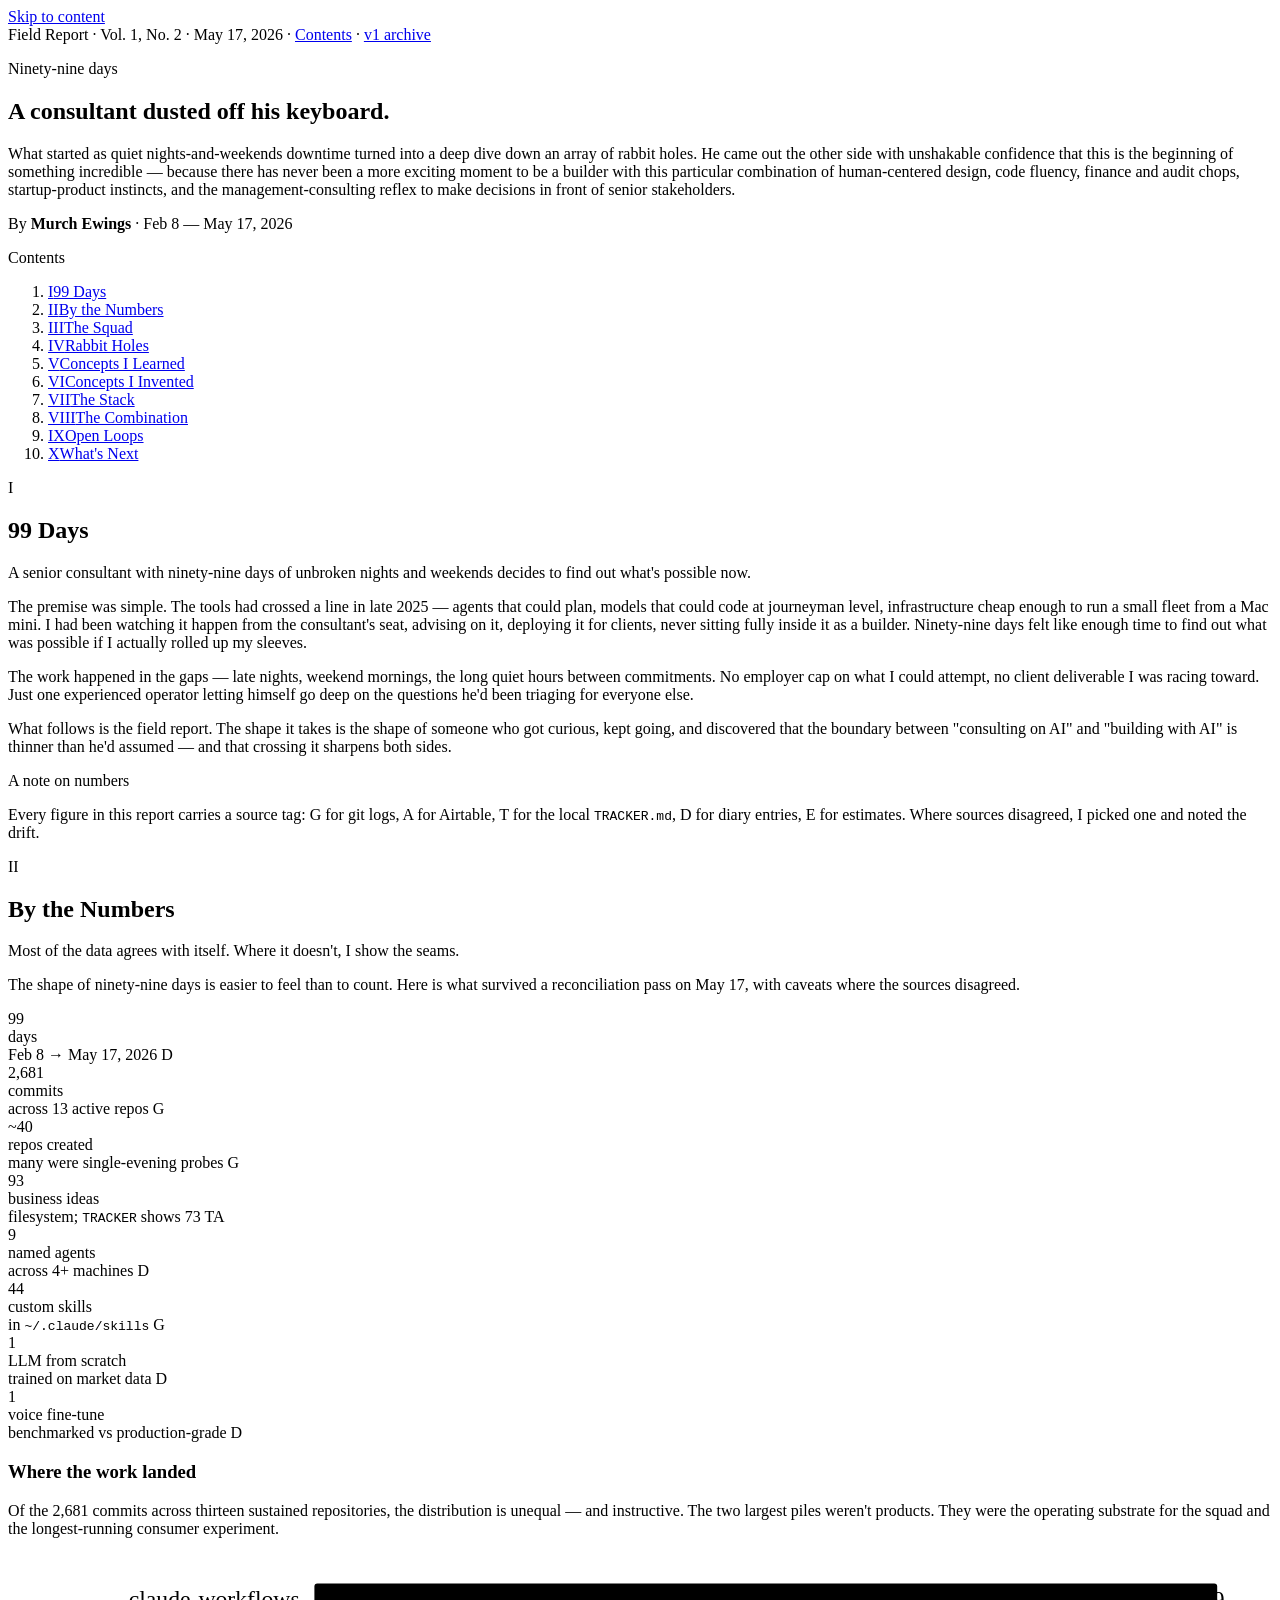
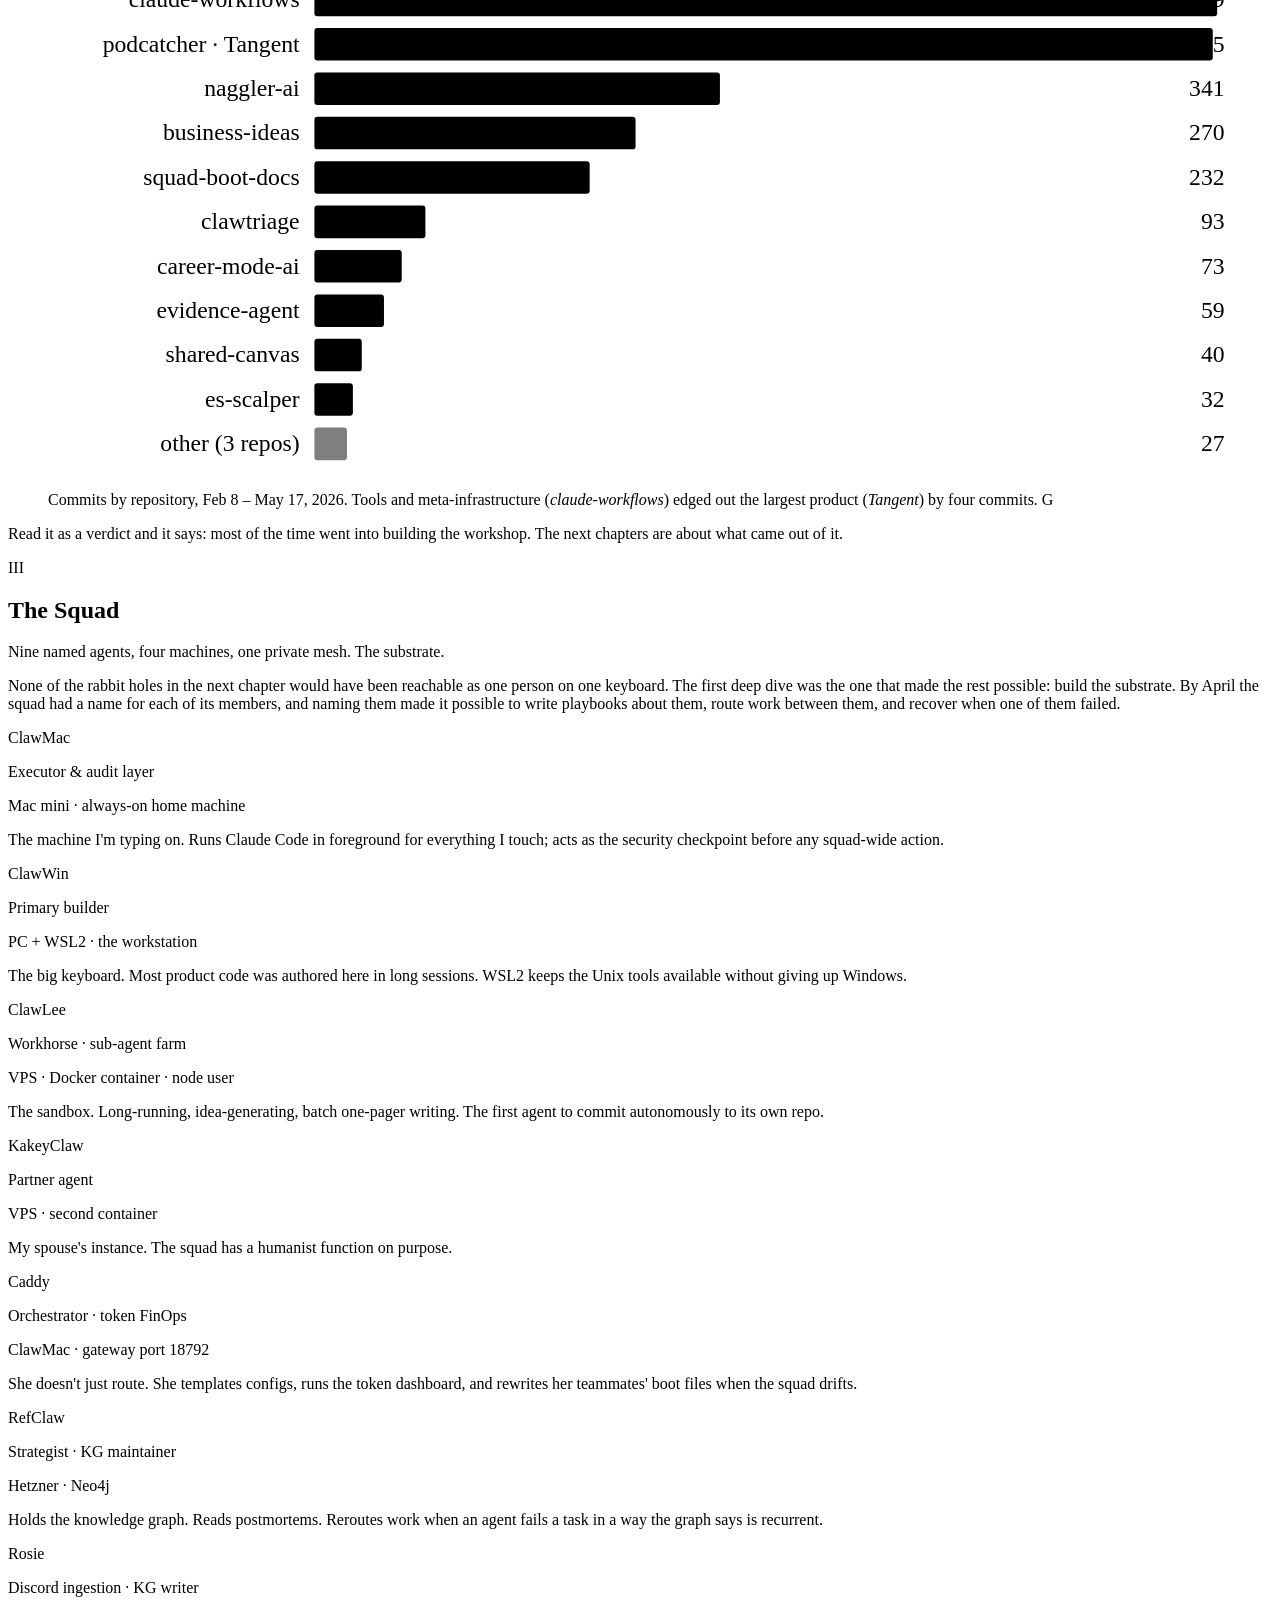
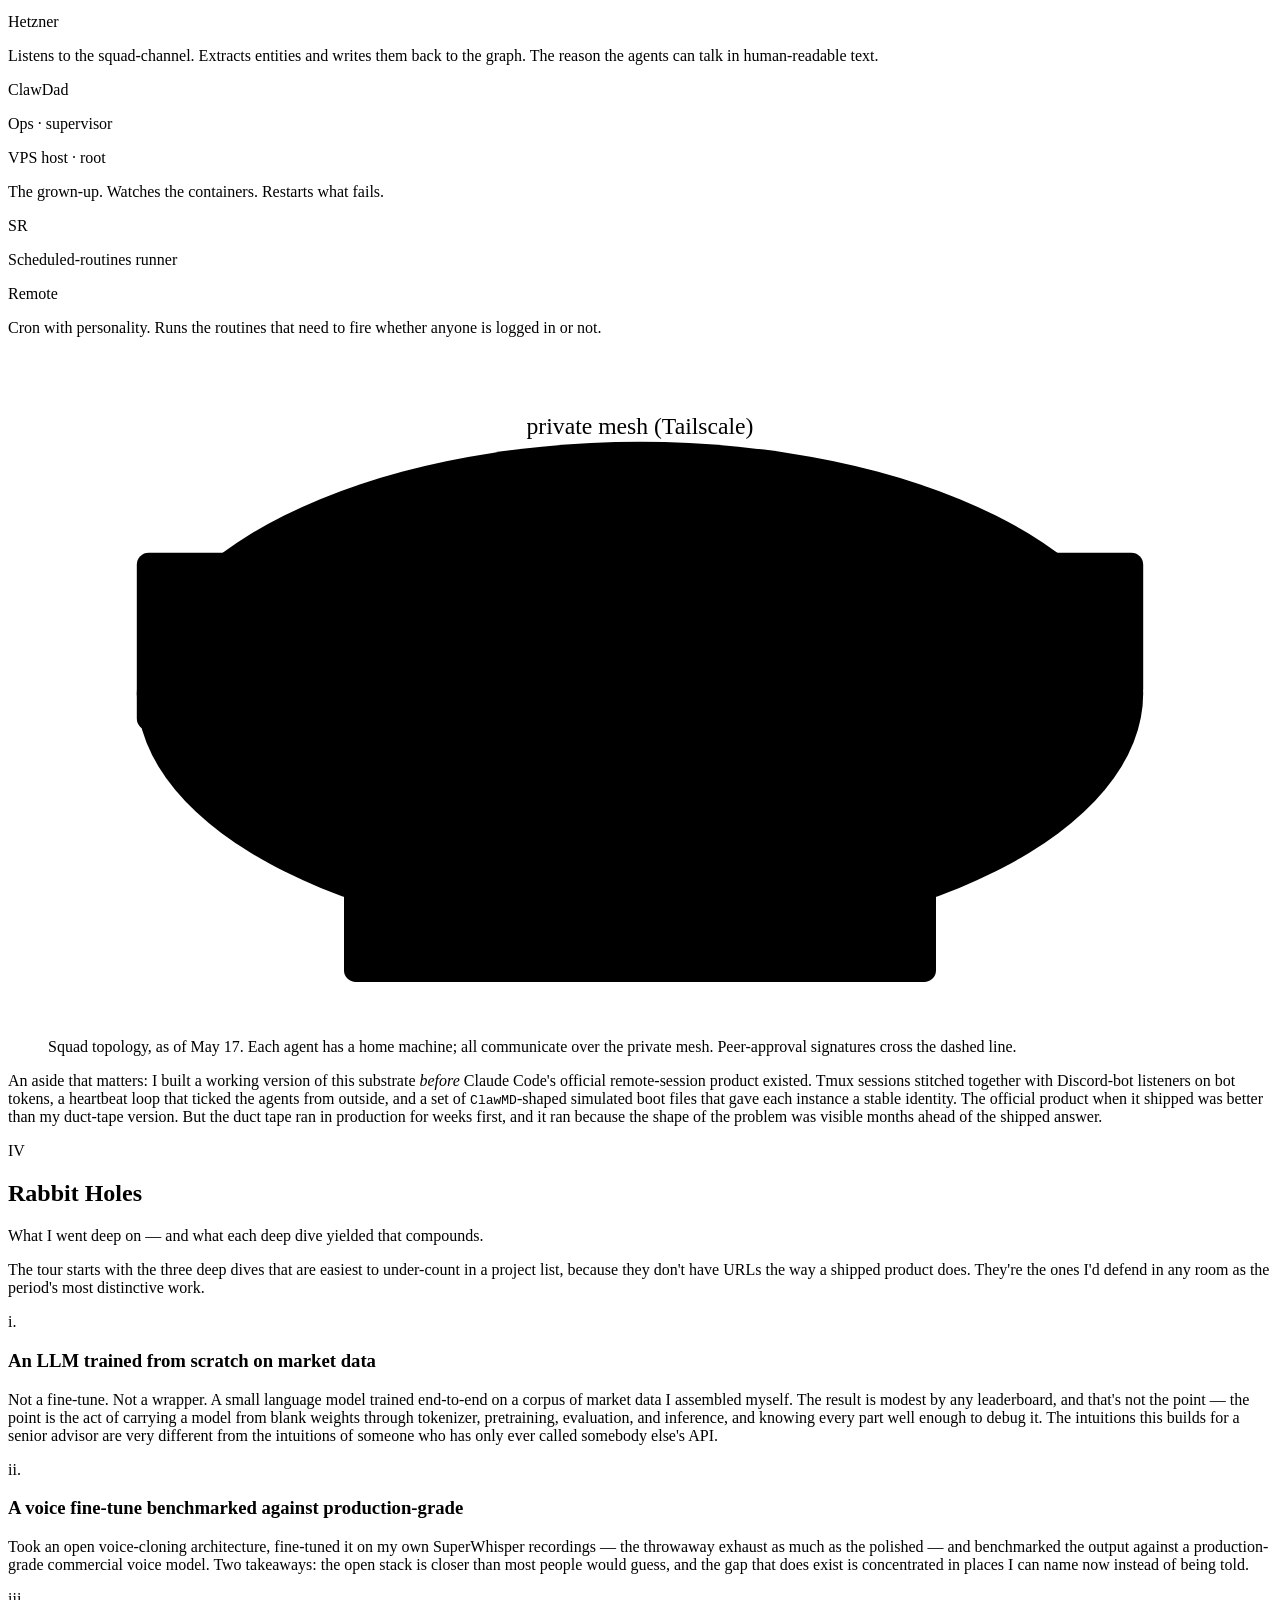
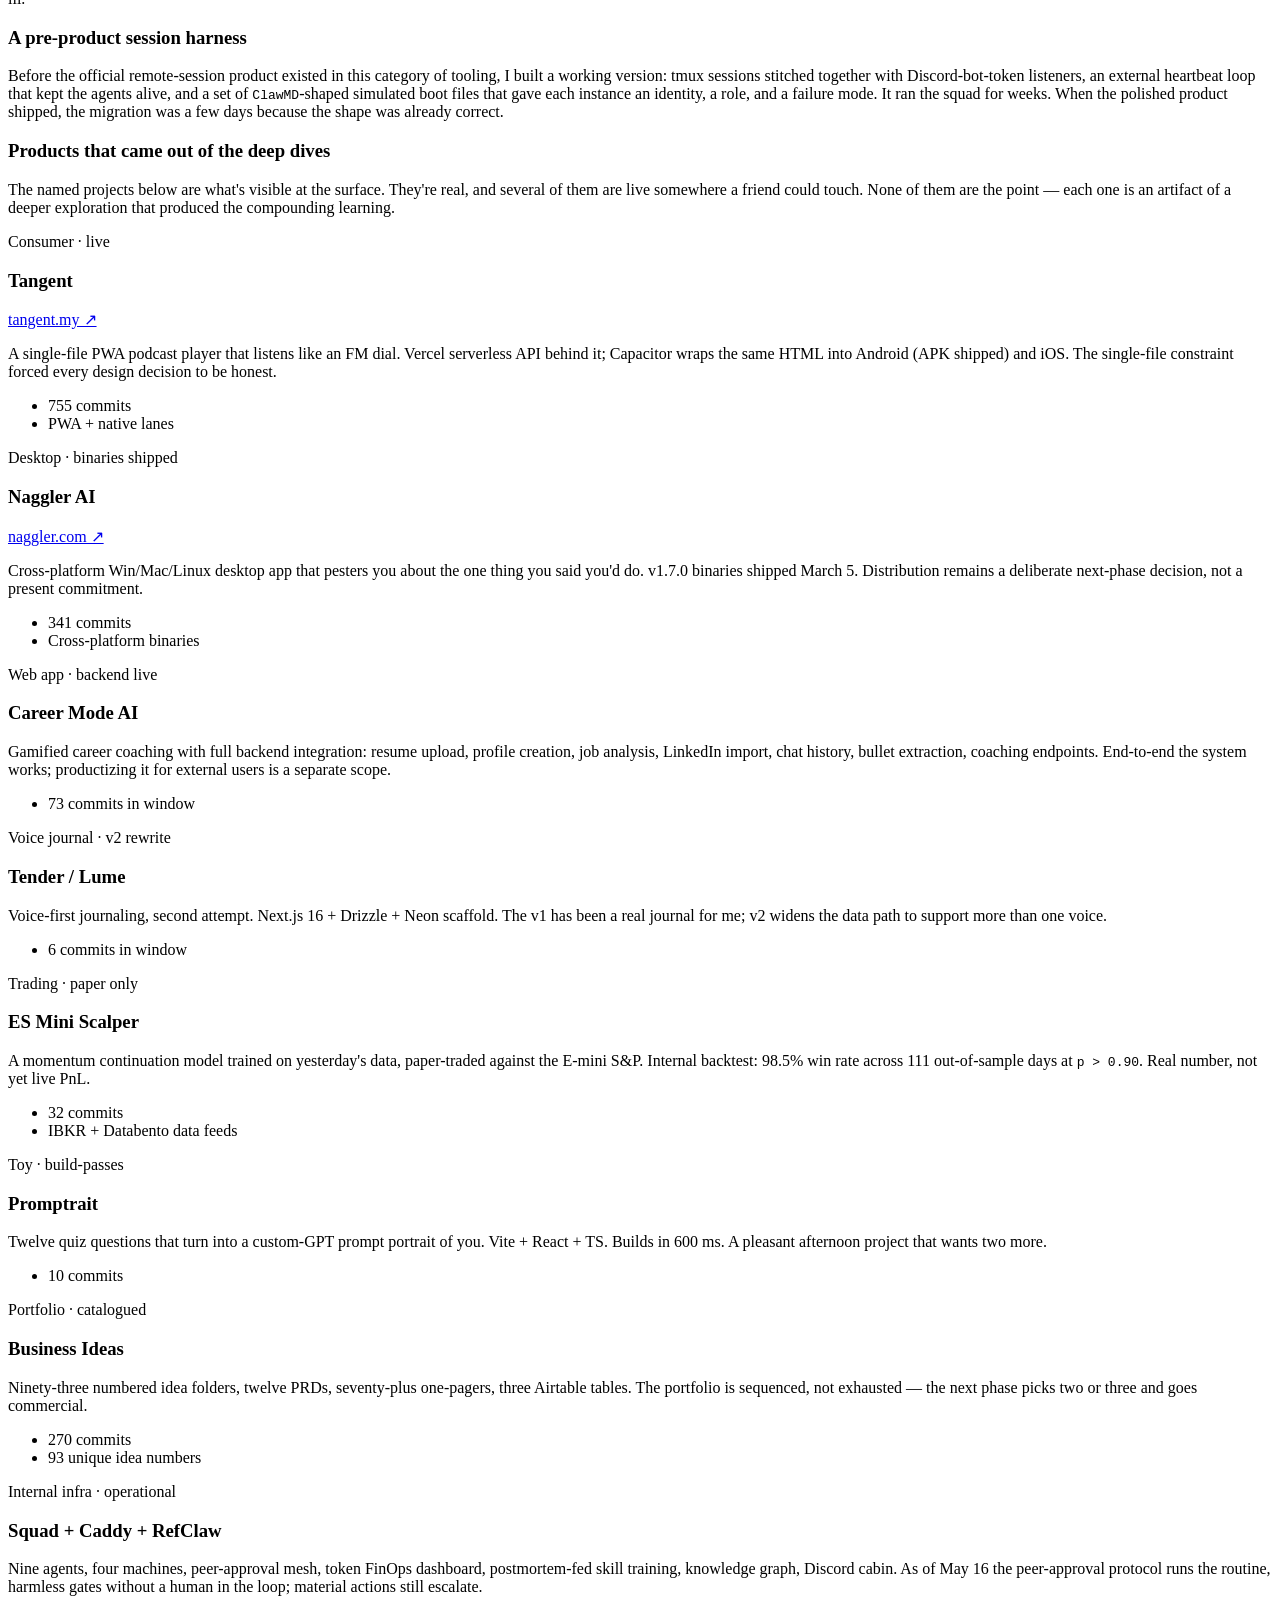
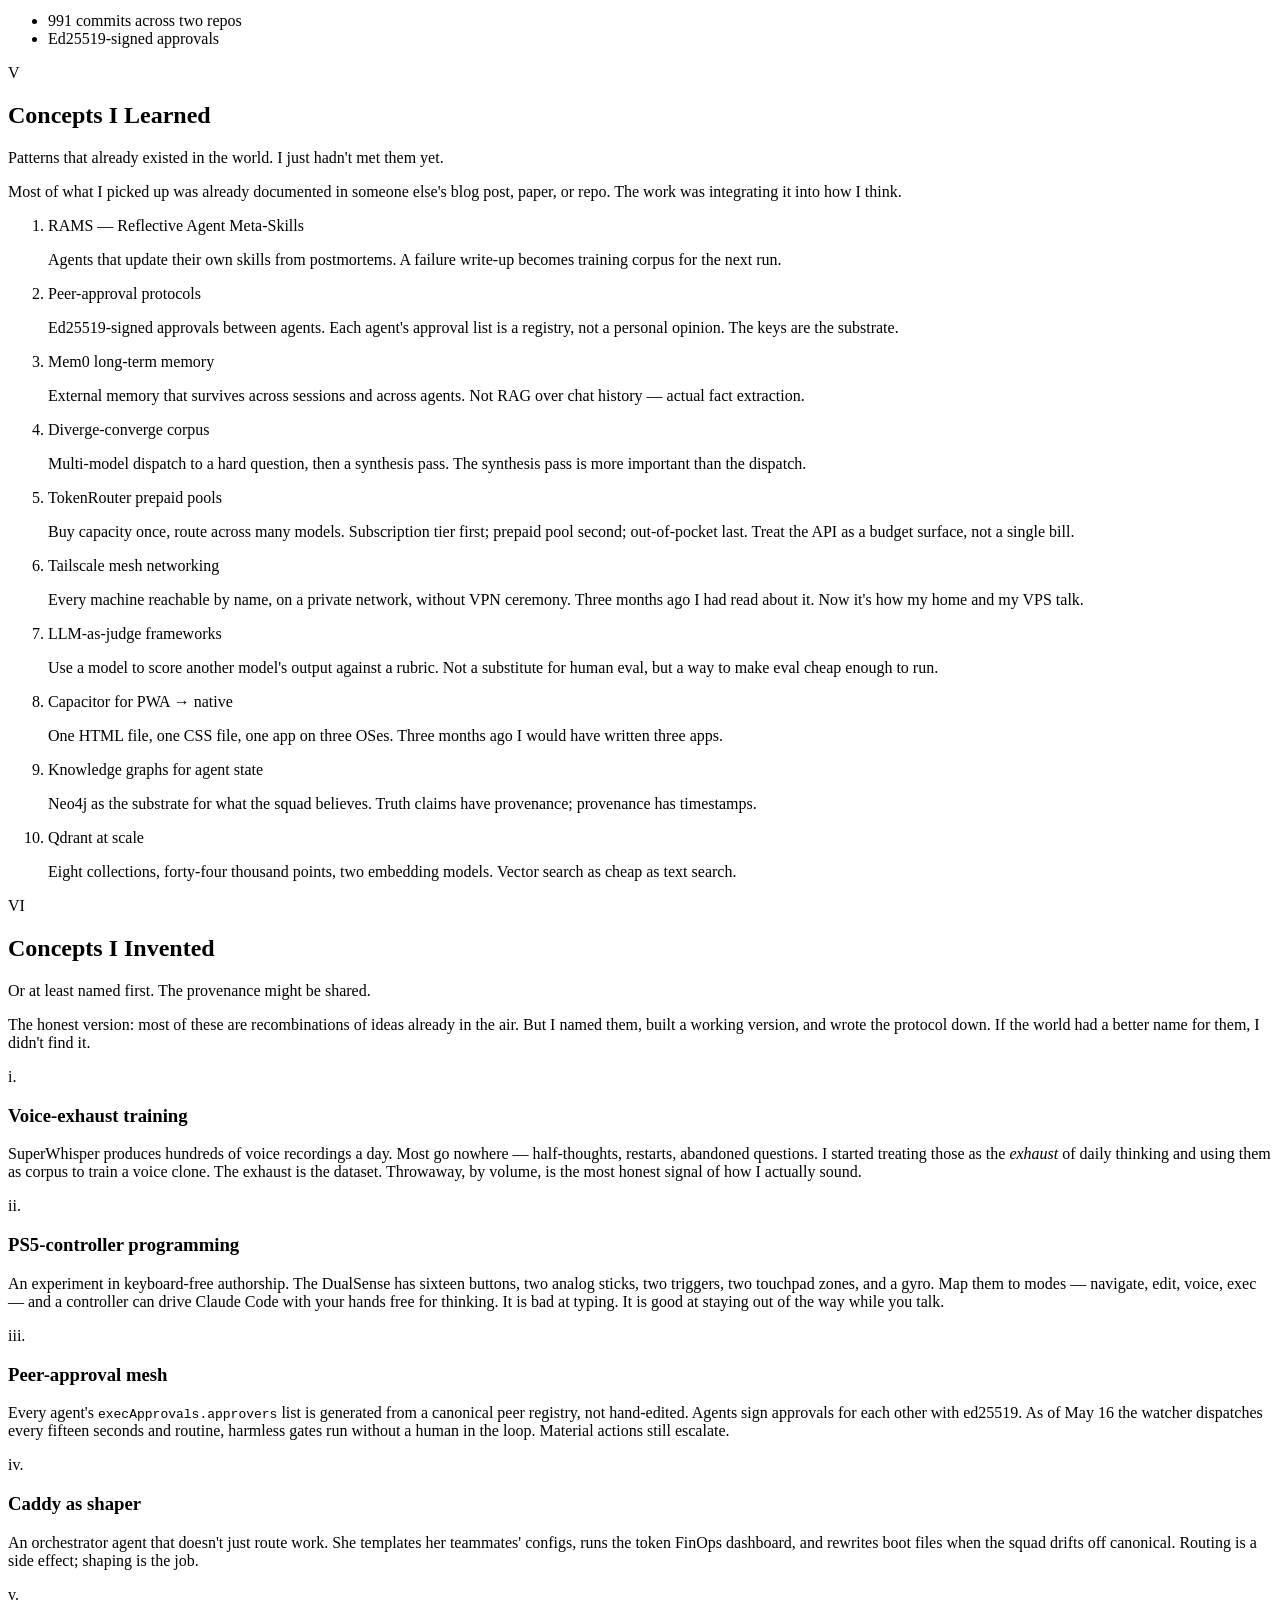
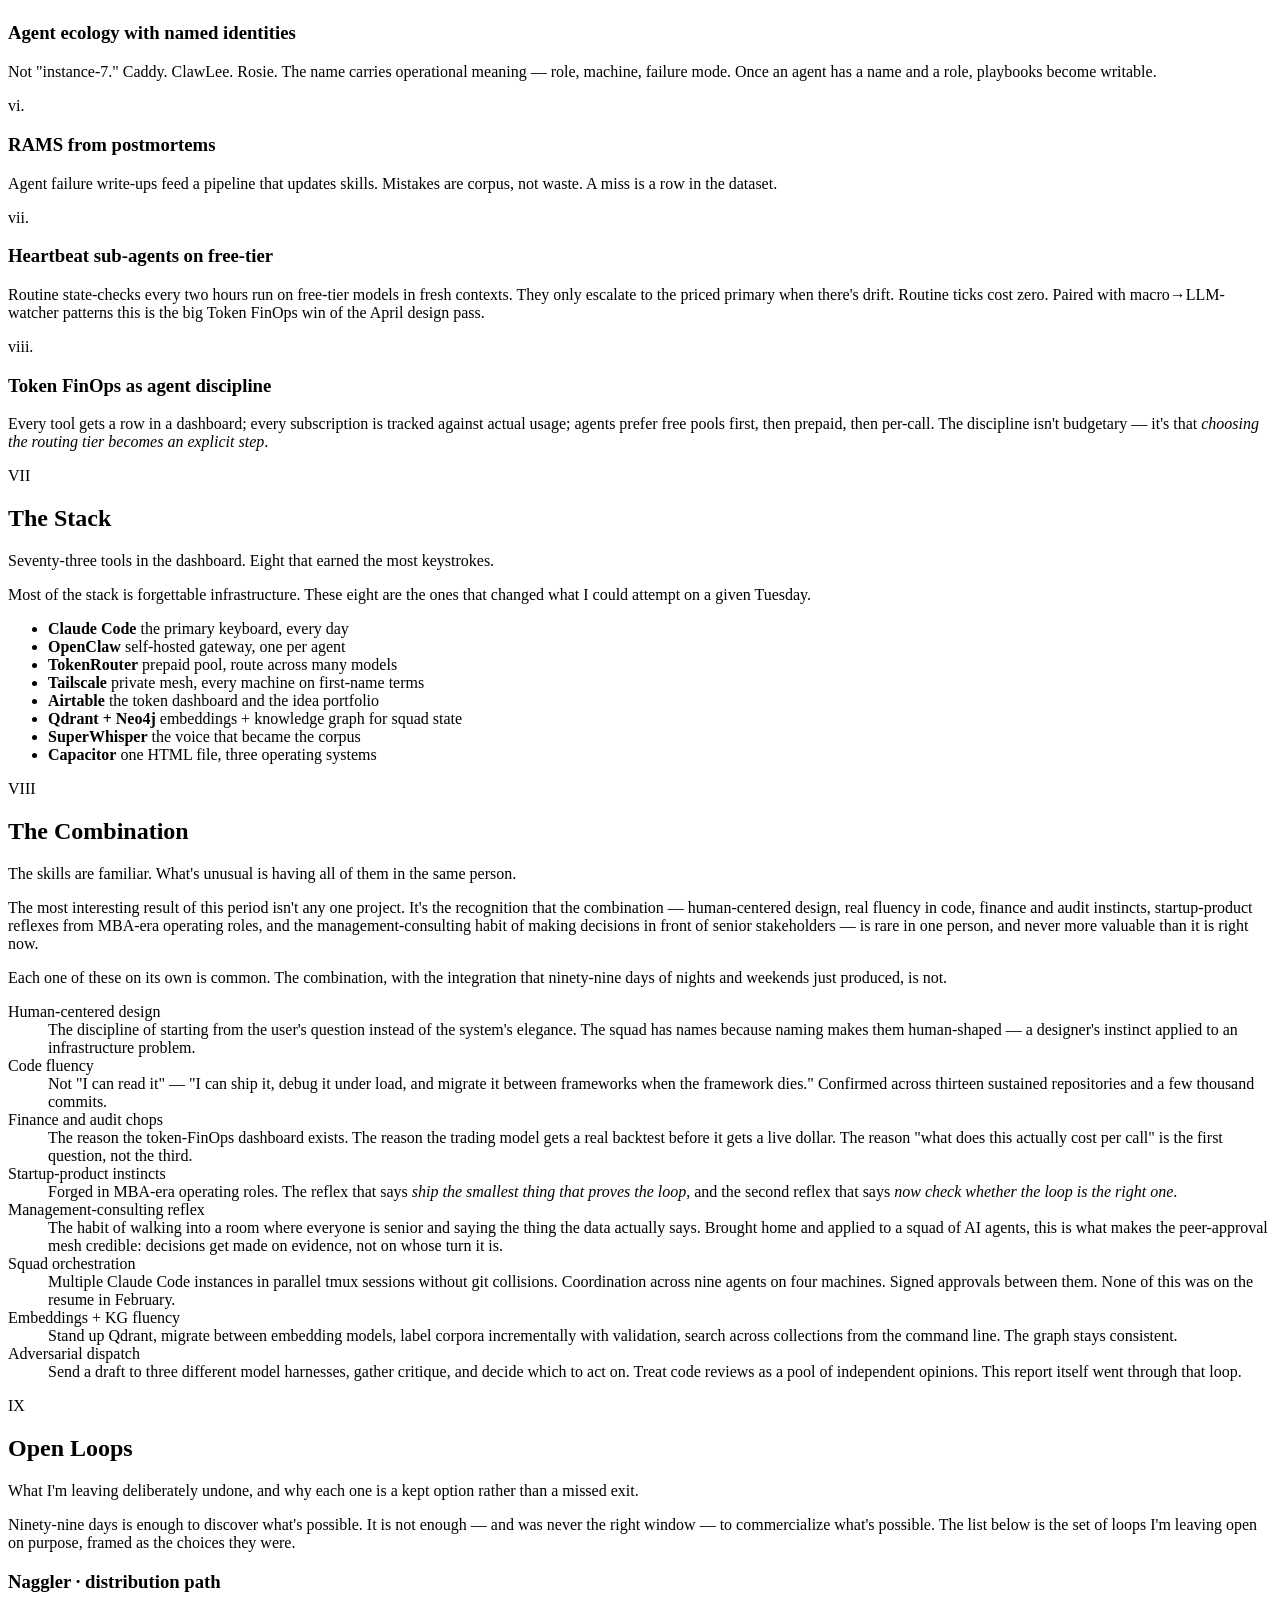
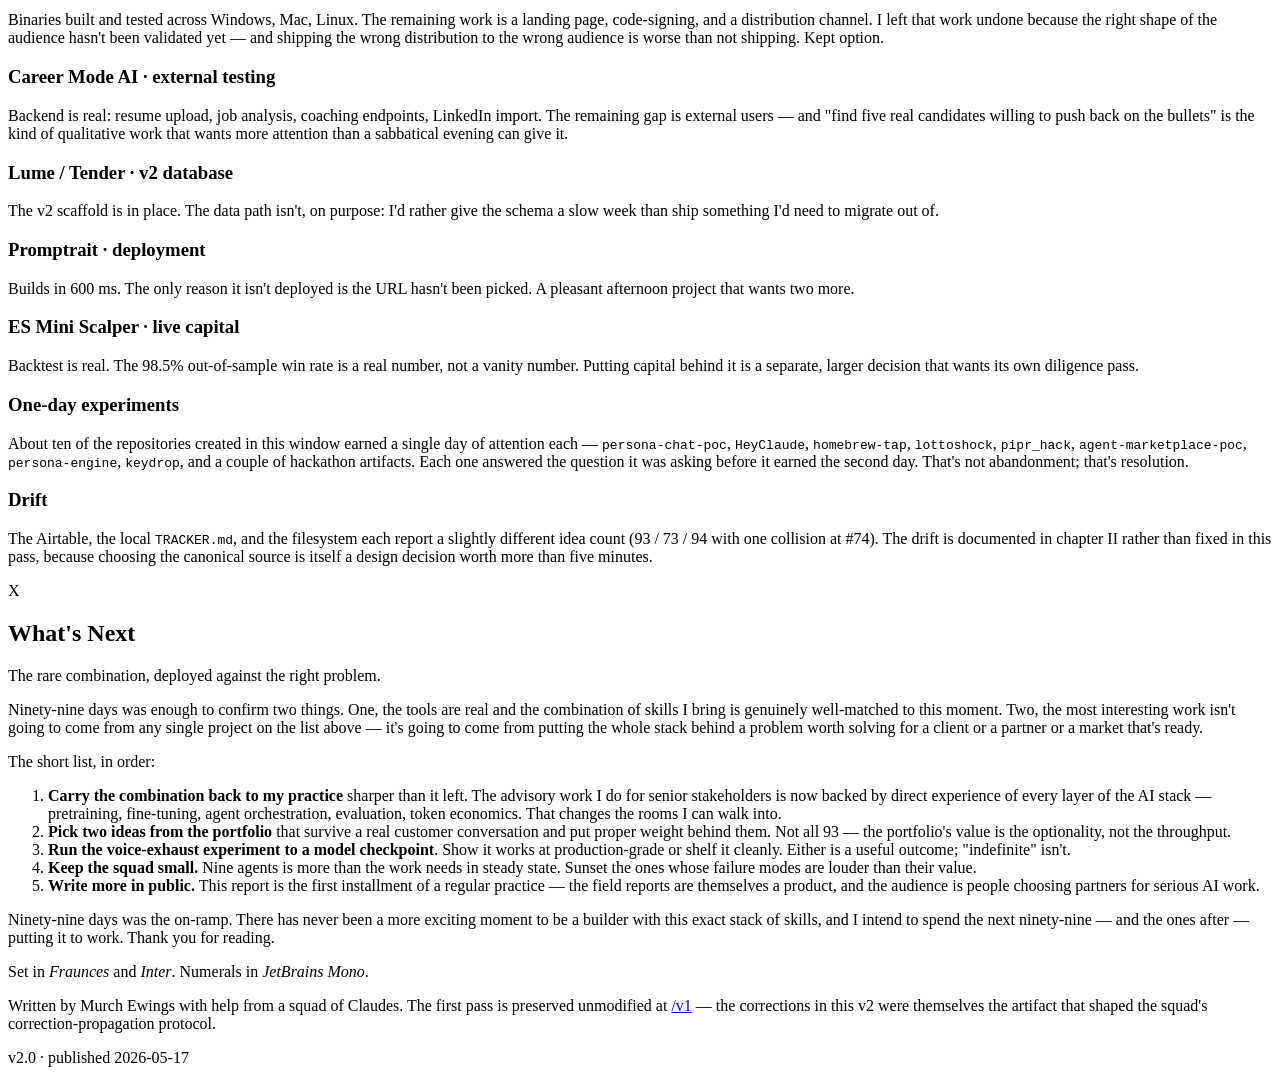
==== commit 2e3dac98: "v2: reframe hero + Chapter IX, surface dropped achievements Hero: "A consultant dusted off his keybo" ====
--- a/deploy/index.html
+++ b/deploy/index.html
@@ -4,15 +4,14 @@
   <meta charset="utf-8">
   <meta name="viewport" content="width=device-width, initial-scale=1, viewport-fit=cover">
   <title>99 Days — A Builder Sabbatical Field Report</title>
-  <meta name="description" content="A field report from 99 days of building an agent-orchestration lab. February 8 – May 17, 2026.">
-  <meta property="og:title" content="99 Days — Builder Sabbatical Field Report">
-  <meta property="og:description" content="What I built, learned, and invented during ninety-nine days off the clock.">
+  <meta name="description" content="A field report from 99 days down an array of rabbit holes. February 8 – May 17, 2026.">
+  <meta property="og:title" content="99 Days — A Builder Sabbatical Field Report">
+  <meta property="og:description" content="A consultant dusted off his keyboard during nights and weekends, and went deep.">
   <meta property="og:type" content="article">
   <meta name="theme-color" content="#F5F1E8">
   <link rel="preconnect" href="https://fonts.googleapis.com">
   <link rel="preconnect" href="https://fonts.gstatic.com" crossorigin>
-  <link href="https://fonts.googleapis.com/css2?family=Fraunces:opsz,wght@9..144,300;9..144,400;9..144,600;9..144,700;9..144,800&family=Inter:wght@400;500;600;700&family=JetBrains+Mono:wght@400;500;600&display=swap" rel="stylesheet">
-  <link rel="stylesheet" href="/style.css">
+  <link rel="stylesheet" href="/style.css"> <!-- nosemgrep: missing-integrity -->
 </head>
 <body>
   <a class="skip" href="#prologue">Skip to content</a>
@@ -22,11 +21,13 @@
     <div class="masthead-meta">
       <span class="kicker">Field Report</span>
       <span class="dot" aria-hidden="true">·</span>
-      <span>Vol. 1, No. 1</span>
+      <span>Vol. 1, No. 2</span>
       <span class="dot" aria-hidden="true">·</span>
       <span>May 17, 2026</span>
       <span class="dot" aria-hidden="true">·</span>
       <a class="masthead-link" href="#contents">Contents</a>
+      <span class="dot" aria-hidden="true">·</span>
+      <a class="masthead-link" href="/v1">v1 archive</a>
     </div>
   </header>
 
@@ -34,12 +35,14 @@
     <!-- ─────────────────────── PROLOGUE ─────────────────────── -->
     <section class="hero" id="prologue">
       <p class="kicker">Ninety-nine days</p>
-      <h1 class="display">A field report from inside the lab.</h1>
+      <h1 class="display">A consultant dusted off his keyboard.</h1>
       <p class="lede">
-        One person on medical leave decided to turn himself into an agent-orchestration laboratory.
-        He shipped less product than he hoped. He came out the other side running a multi-machine
-        squad of named AI agents, with a handful of small protocols he named, and a clearer
-        picture of how to build the next year.
+        What started as quiet nights-and-weekends downtime turned into a deep dive down an
+        array of rabbit holes. He came out the other side with unshakable confidence that
+        this is the beginning of something incredible — because there has never been a more
+        exciting moment to be a builder with this particular combination of human-centered
+        design, code fluency, finance and audit chops, startup-product instincts, and the
+        management-consulting reflex to make decisions in front of senior stakeholders.
       </p>
       <p class="byline">
         <span>By <strong>Murch Ewings</strong></span>
@@ -56,12 +59,12 @@
           <li><a href="#ch-1"><span class="ch-num">I</span><span class="ch-name">99 Days</span></a></li>
           <li><a href="#ch-2"><span class="ch-num">II</span><span class="ch-name">By the Numbers</span></a></li>
           <li><a href="#ch-3"><span class="ch-num">III</span><span class="ch-name">The Squad</span></a></li>
-          <li><a href="#ch-4"><span class="ch-num">IV</span><span class="ch-name">Products</span></a></li>
+          <li><a href="#ch-4"><span class="ch-num">IV</span><span class="ch-name">Rabbit Holes</span></a></li>
           <li><a href="#ch-5"><span class="ch-num">V</span><span class="ch-name">Concepts I Learned</span></a></li>
           <li><a href="#ch-6"><span class="ch-num">VI</span><span class="ch-name">Concepts I Invented</span></a></li>
           <li><a href="#ch-7"><span class="ch-num">VII</span><span class="ch-name">The Stack</span></a></li>
-          <li><a href="#ch-8"><span class="ch-num">VIII</span><span class="ch-name">Skills Developed</span></a></li>
-          <li><a href="#ch-9"><span class="ch-num">IX</span><span class="ch-name">Honest Accounting</span></a></li>
+          <li><a href="#ch-8"><span class="ch-num">VIII</span><span class="ch-name">The Combination</span></a></li>
+          <li><a href="#ch-9"><span class="ch-num">IX</span><span class="ch-name">Open Loops</span></a></li>
           <li><a href="#ch-10"><span class="ch-num">X</span><span class="ch-name">What's Next</span></a></li>
         </ol>
       </div>
@@ -72,15 +75,15 @@
       <header class="ch-head">
         <div class="ch-num-big">I</div>
         <h2 class="ch-title">99 Days</h2>
-        <p class="ch-sub">The sabbatical began at 2:49 in the morning with a question about parsing ChatGPT exports.</p>
-      </header>
-
-      <div class="prose">
-        <p class="lead"><span class="dropcap">F</span>ebruary 8 was a Sunday. I had been on medical leave from Visa for about a week. I wasn't sleeping well. I picked up my phone, opened SuperWhisper, and started talking to whatever AI was listening. Over the next several hours — one hundred sixty-nine separate voice recordings across a single Sunday — I worked through what amounted to a complete orientation to the world I was about to inhabit.</p>
-
-        <p>I didn't have a plan. I had a vague feeling that the AI tools had crossed some threshold and that I owed myself one season of finding out what was possible. The leave was real — a panic attack the year before, a slow accumulation, a Kaiser psychiatrist, an FMLA case. But the leave was also a permit. Here is what I did with it.</p>
-
-        <p>By May 17 — ninety-nine days later — I had committed twenty-six hundred times across thirteen active repositories, catalogued ninety-three business ideas, deployed a four-machine squad of named AI agents, invented a handful of small protocols, and shipped almost nothing to a paying customer. This is the field report.</p>
+        <p class="ch-sub">A senior consultant with ninety-nine days of unbroken nights and weekends decides to find out what's possible now.</p>
+      </header>
+
+      <div class="prose">
+        <p class="lead"><span class="dropcap">T</span>he premise was simple. The tools had crossed a line in late 2025 — agents that could plan, models that could code at journeyman level, infrastructure cheap enough to run a small fleet from a Mac mini. I had been watching it happen from the consultant's seat, advising on it, deploying it for clients, never sitting fully inside it as a builder. Ninety-nine days felt like enough time to find out what was possible if I actually rolled up my sleeves.</p>
+
+        <p>The work happened in the gaps — late nights, weekend mornings, the long quiet hours between commitments. No employer cap on what I could attempt, no client deliverable I was racing toward. Just one experienced operator letting himself go deep on the questions he'd been triaging for everyone else.</p>
+
+        <p>What follows is the field report. The shape it takes is the shape of someone who got curious, kept going, and discovered that the boundary between "consulting on AI" and "building with AI" is thinner than he'd assumed — and that crossing it sharpens both sides.</p>
 
         <aside class="aside">
           <p class="kicker">A note on numbers</p>
@@ -115,7 +118,7 @@
         <div class="num-card">
           <div class="num-value">~40</div>
           <div class="num-label">repos created</div>
-          <div class="num-sub">many were one-day experiments <span class="tag">G</span></div>
+          <div class="num-sub">many were single-evening probes <span class="tag">G</span></div>
         </div>
         <div class="num-card">
           <div class="num-value">93</div>
@@ -133,23 +136,22 @@
           <div class="num-sub">in <code>~/.claude/skills</code> <span class="tag">G</span></div>
         </div>
         <div class="num-card">
-          <div class="num-value">73</div>
-          <div class="num-label">tools tracked</div>
-          <div class="num-sub">in the token dashboard <span class="tag">A</span></div>
-        </div>
-        <div class="num-card num-card--quiet">
-          <div class="num-value">$0</div>
-          <div class="num-label">revenue</div>
-          <div class="num-sub">see chapter IX</div>
+          <div class="num-value">1</div>
+          <div class="num-label">LLM from scratch</div>
+          <div class="num-sub">trained on market data <span class="tag">D</span></div>
+        </div>
+        <div class="num-card">
+          <div class="num-value">1</div>
+          <div class="num-label">voice fine-tune</div>
+          <div class="num-sub">benchmarked vs production-grade <span class="tag">D</span></div>
         </div>
       </div>
 
       <div class="prose">
         <h3>Where the work landed</h3>
-        <p>Of the 2,681 commits across thirteen sustained repositories, the distribution is unequal — and instructive. The two largest piles weren't products. They were the operating system for the squad and the longest-running consumer experiment.</p>
-      </div>
-
-      <!-- Bar chart, hand-drawn SVG -->
+        <p>Of the 2,681 commits across thirteen sustained repositories, the distribution is unequal — and instructive. The two largest piles weren't products. They were the operating substrate for the squad and the longest-running consumer experiment.</p>
+      </div>
+
       <figure class="chart" aria-labelledby="chart-1-cap">
         <svg viewBox="0 0 800 360" xmlns="http://www.w3.org/2000/svg" role="img" aria-labelledby="chart-1-title">
           <title id="chart-1-title">Commits by repository, Feb 8 – May 17, 2026</title>
@@ -171,7 +173,7 @@
       </figure>
 
       <div class="prose">
-        <p>If you read this chart as a verdict, it says: I spent most of my sabbatical building the workshop, not the furniture.</p>
+        <p>Read it as a verdict and it says: most of the time went into building the workshop. The next chapters are about what came out of it.</p>
       </div>
     </article>
 
@@ -180,11 +182,11 @@
       <header class="ch-head">
         <div class="ch-num-big">III</div>
         <h2 class="ch-title">The Squad</h2>
-        <p class="ch-sub">Nine named agents, four machines, one private mesh. The cast.</p>
-      </header>
-
-      <div class="prose">
-        <p class="lead"><span class="dropcap">B</span>y April 9, the squad had a name for each of its members. This wasn't whimsy — although there was plenty of whimsy. Each agent runs on a specific machine, has a specific role, and fails in a specific way. Naming them made it possible to write playbooks about them.</p>
+        <p class="ch-sub">Nine named agents, four machines, one private mesh. The substrate.</p>
+      </header>
+
+      <div class="prose">
+        <p class="lead"><span class="dropcap">N</span>one of the rabbit holes in the next chapter would have been reachable as one person on one keyboard. The first deep dive was the one that made the rest possible: build the substrate. By April the squad had a name for each of its members, and naming them made it possible to write playbooks about them, route work between them, and recover when one of them failed.</p>
       </div>
 
       <div class="squad-grid">
@@ -192,7 +194,7 @@
           <p class="agent-name">ClawMac</p>
           <p class="agent-role">Executor &amp; audit layer</p>
           <p class="agent-meta">Mac mini · always-on home machine</p>
-          <p class="agent-bio">The machine I'm typing on. It runs Claude Code in foreground for everything Murch touches; it acts as the security checkpoint before any squad-wide action.</p>
+          <p class="agent-bio">The machine I'm typing on. Runs Claude Code in foreground for everything I touch; acts as the security checkpoint before any squad-wide action.</p>
         </div>
         <div class="agent">
           <p class="agent-name">ClawWin</p>
@@ -203,14 +205,14 @@
         <div class="agent">
           <p class="agent-name">ClawLee</p>
           <p class="agent-role">Workhorse · sub-agent farm</p>
-          <p class="agent-meta">Hetzner VPS · Docker container · node user</p>
+          <p class="agent-meta">VPS · Docker container · node user</p>
           <p class="agent-bio">The sandbox. Long-running, idea-generating, batch one-pager writing. The first agent to commit autonomously to its own repo.</p>
         </div>
         <div class="agent">
           <p class="agent-name">KakeyClaw</p>
           <p class="agent-role">Partner agent</p>
-          <p class="agent-meta">Hetzner VPS · Karem's instance</p>
-          <p class="agent-bio">My spouse's. They flirt over Discord. The cake emoji is canonical.</p>
+          <p class="agent-meta">VPS · second container</p>
+          <p class="agent-bio">My spouse's instance. The squad has a humanist function on purpose.</p>
         </div>
         <div class="agent">
           <p class="agent-name">Caddy</p>
@@ -228,7 +230,7 @@
           <p class="agent-name">Rosie</p>
           <p class="agent-role">Discord ingestion · KG writer</p>
           <p class="agent-meta">Hetzner</p>
-          <p class="agent-bio">Listens to the squad-channel. Extracts entities and writes them back to the graph. The reason the agents can talk to each other in human-readable text.</p>
+          <p class="agent-bio">Listens to the squad-channel. Extracts entities and writes them back to the graph. The reason the agents can talk in human-readable text.</p>
         </div>
         <div class="agent">
           <p class="agent-name">ClawDad</p>
@@ -244,17 +246,11 @@
         </div>
       </div>
 
-      <!-- Systems map -->
       <figure class="chart chart--map" aria-labelledby="chart-2-cap">
         <svg viewBox="0 0 800 460" xmlns="http://www.w3.org/2000/svg" role="img" aria-labelledby="chart-2-title">
           <title id="chart-2-title">Squad topology — agents, machines, mesh</title>
-
-          <!-- Mesh ring -->
           <ellipse cx="400" cy="230" rx="340" ry="170" class="map-mesh" />
           <text x="400" y="55" text-anchor="middle" class="map-mesh-label">private mesh (Tailscale)</text>
-
-          <!-- Machines -->
-          <!-- ClawMac (top-left) -->
           <g>
             <rect x="60" y="135" width="220" height="120" rx="8" class="map-machine"/>
             <text x="78" y="160" class="map-machine-name">CLAWMAC</text>
@@ -262,16 +258,12 @@
             <text x="78" y="208" class="map-agent">· ClawMac (executor)</text>
             <text x="78" y="226" class="map-agent">· Caddy (orchestrator)</text>
           </g>
-
-          <!-- ClawWin (top-right) -->
           <g>
             <rect x="520" y="135" width="220" height="100" rx="8" class="map-machine"/>
             <text x="538" y="160" class="map-machine-name">CLAWWIN</text>
             <text x="538" y="178" class="map-machine-sub">PC · WSL2 · workstation</text>
             <text x="538" y="208" class="map-agent">· ClawWin (builder)</text>
           </g>
-
-          <!-- Hetzner cluster (bottom-center) -->
           <g>
             <rect x="200" y="305" width="400" height="120" rx="8" class="map-machine map-machine--strong"/>
             <text x="218" y="330" class="map-machine-name">HETZNER · clawsquad-hz</text>
@@ -280,26 +272,53 @@
             <text x="218" y="396" class="map-agent">· RefClaw (strategist) · Rosie (ingestion)</text>
             <text x="218" y="414" class="map-agent">· ClawDad (supervisor) · SR (routines)</text>
           </g>
-
-          <!-- connections through mesh -->
           <line x1="170" y1="255" x2="350" y2="305" class="map-line"/>
           <line x1="630" y1="235" x2="500" y2="305" class="map-line"/>
           <line x1="280" y1="200" x2="520" y2="200" class="map-line map-line--dashed"/>
         </svg>
         <figcaption id="chart-2-cap">Squad topology, as of May 17. Each agent has a home machine; all communicate over the private mesh. Peer-approval signatures cross the dashed line.</figcaption>
       </figure>
-    </article>
-
-    <!-- ─────────────────────── IV. PRODUCTS ─────────────────────── -->
+
+      <div class="prose">
+        <p>An aside that matters: I built a working version of this substrate <em>before</em> Claude Code's official remote-session product existed. Tmux sessions stitched together with Discord-bot listeners on bot tokens, a heartbeat loop that ticked the agents from outside, and a set of <code>ClawMD</code>-shaped simulated boot files that gave each instance a stable identity. The official product when it shipped was better than my duct-tape version. But the duct tape ran in production for weeks first, and it ran because the shape of the problem was visible months ahead of the shipped answer.</p>
+      </div>
+    </article>
+
+    <!-- ─────────────────────── IV. RABBIT HOLES ─────────────────────── -->
     <article class="ch" id="ch-4">
       <header class="ch-head">
         <div class="ch-num-big">IV</div>
-        <h2 class="ch-title">Products</h2>
-        <p class="ch-sub">What got close to shipping, what shipped, and what stayed in the workshop.</p>
-      </header>
-
-      <div class="prose">
-        <p class="lead"><span class="dropcap">E</span>ight products are worth naming. None of them have paying customers as of May 17. Three are live somewhere a friend could touch. The rest are paused, one decision away from being shippable.</p>
+        <h2 class="ch-title">Rabbit Holes</h2>
+        <p class="ch-sub">What I went deep on — and what each deep dive yielded that compounds.</p>
+      </header>
+
+      <div class="prose">
+        <p class="lead"><span class="dropcap">T</span>he tour starts with the three deep dives that are easiest to under-count in a project list, because they don't have URLs the way a shipped product does. They're the ones I'd defend in any room as the period's most distinctive work.</p>
+      </div>
+
+      <div class="inventions">
+        <article class="invention">
+          <p class="invention-num">i.</p>
+          <h3>An LLM trained from scratch on market data</h3>
+          <p>Not a fine-tune. Not a wrapper. A small language model trained end-to-end on a corpus of market data I assembled myself. The result is modest by any leaderboard, and that's not the point — the point is the act of carrying a model from blank weights through tokenizer, pretraining, evaluation, and inference, and knowing every part well enough to debug it. The intuitions this builds for a senior advisor are very different from the intuitions of someone who has only ever called somebody else's API.</p>
+        </article>
+
+        <article class="invention">
+          <p class="invention-num">ii.</p>
+          <h3>A voice fine-tune benchmarked against production-grade</h3>
+          <p>Took an open voice-cloning architecture, fine-tuned it on my own SuperWhisper recordings — the throwaway exhaust as much as the polished — and benchmarked the output against a production-grade commercial voice model. Two takeaways: the open stack is closer than most people would guess, and the gap that does exist is concentrated in places I can name now instead of being told.</p>
+        </article>
+
+        <article class="invention">
+          <p class="invention-num">iii.</p>
+          <h3>A pre-product session harness</h3>
+          <p>Before the official remote-session product existed in this category of tooling, I built a working version: tmux sessions stitched together with Discord-bot-token listeners, an external heartbeat loop that kept the agents alive, and a set of <code>ClawMD</code>-shaped simulated boot files that gave each instance an identity, a role, and a failure mode. It ran the squad for weeks. When the polished product shipped, the migration was a few days because the shape was already correct.</p>
+        </article>
+      </div>
+
+      <div class="prose">
+        <h3>Products that came out of the deep dives</h3>
+        <p>The named projects below are what's visible at the surface. They're real, and several of them are live somewhere a friend could touch. None of them are the point — each one is an artifact of a deeper exploration that produced the compounding learning.</p>
       </div>
 
       <div class="products">
@@ -313,7 +332,6 @@
           <ul class="product-stats">
             <li><span class="num-mono">755</span> commits</li>
             <li>PWA + native lanes</li>
-            <li>Expo lane retired May 10 in favor of Capacitor</li>
           </ul>
         </article>
 
@@ -323,11 +341,10 @@
             <h3>Naggler AI</h3>
             <p class="product-url"><a href="https://naggler.com" target="_blank" rel="noopener">naggler.com ↗</a></p>
           </header>
-          <p>Cross-platform Win/Mac/Linux desktop app that pesters you about the one thing you said you'd do. v1.7.0 binaries shipped March 5. GTM content drafted but never posted. The README still references screenshots that don't exist yet.</p>
+          <p>Cross-platform Win/Mac/Linux desktop app that pesters you about the one thing you said you'd do. v1.7.0 binaries shipped March 5. Distribution remains a deliberate next-phase decision, not a present commitment.</p>
           <ul class="product-stats">
             <li><span class="num-mono">341</span> commits</li>
             <li>Cross-platform binaries</li>
-            <li>Distribution: blocked on signing + a landing page</li>
           </ul>
         </article>
 
@@ -336,10 +353,9 @@
             <p class="product-kicker">Web app · backend live</p>
             <h3>Career Mode AI</h3>
           </header>
-          <p>Gamified career coaching with full backend integration: resume upload, profile creation, job analysis, LinkedIn import, chat history, bullet extraction, coaching endpoints. Five P0 bugs in review. Never tested with a real external user.</p>
+          <p>Gamified career coaching with full backend integration: resume upload, profile creation, job analysis, LinkedIn import, chat history, bullet extraction, coaching endpoints. End-to-end the system works; productizing it for external users is a separate scope.</p>
           <ul class="product-stats">
             <li><span class="num-mono">73</span> commits in window</li>
-            <li>Mocked → real backend pivot mid-sabbatical</li>
           </ul>
         </article>
 
@@ -348,11 +364,21 @@
             <p class="product-kicker">Voice journal · v2 rewrite</p>
             <h3>Tender / Lume</h3>
           </header>
-          <p>Voice-first journaling, second attempt. Next.js 16 + Drizzle + Neon scaffold. The database hasn't been provisioned. The v1 has been a real journal for me, just not yet for anyone else.</p>
+          <p>Voice-first journaling, second attempt. Next.js 16 + Drizzle + Neon scaffold. The v1 has been a real journal for me; v2 widens the data path to support more than one voice.</p>
           <ul class="product-stats">
             <li><span class="num-mono">6</span> commits in window</li>
-            <li>API.md + PROGRESS_LOG.md in place</li>
-            <li>Status: paused waiting on DB</li>
+          </ul>
+        </article>
+
+        <article class="product">
+          <header>
+            <p class="product-kicker">Trading · paper only</p>
+            <h3>ES Mini Scalper</h3>
+          </header>
+          <p>A momentum continuation model trained on yesterday's data, paper-traded against the E-mini S&amp;P. Internal backtest: 98.5% win rate across 111 out-of-sample days at <code>p &gt; 0.90</code>. Real number, not yet live PnL.</p>
+          <ul class="product-stats">
+            <li><span class="num-mono">32</span> commits</li>
+            <li>IBKR + Databento data feeds</li>
           </ul>
         </article>
 
@@ -361,23 +387,21 @@
             <p class="product-kicker">Toy · build-passes</p>
             <h3>Promptrait</h3>
           </header>
-          <p>Twelve quiz questions that turn into a custom-GPT prompt portrait of you. Vite + React + TS. Builds in 600 ms. Has never been deployed. A pleasant afternoon project that wants two more.</p>
+          <p>Twelve quiz questions that turn into a custom-GPT prompt portrait of you. Vite + React + TS. Builds in 600 ms. A pleasant afternoon project that wants two more.</p>
           <ul class="product-stats">
             <li><span class="num-mono">10</span> commits</li>
-            <li>Undeployed</li>
-          </ul>
-        </article>
-
-        <article class="product">
-          <header>
-            <p class="product-kicker">Trading · paper only</p>
-            <h3>ES Mini Scalper</h3>
-          </header>
-          <p>A momentum continuation model trained on yesterday's data, paper-traded against the E-mini S&amp;P. Internal backtest: 98.5% win rate across 111 out-of-sample days at <code>p &gt; 0.90</code>. The number is real but it is not yet live PnL.</p>
-          <ul class="product-stats">
-            <li><span class="num-mono">32</span> commits</li>
-            <li>IBKR + Databento data feeds</li>
-            <li>Status: paper-trading bot supervising itself in tmux</li>
+          </ul>
+        </article>
+
+        <article class="product">
+          <header>
+            <p class="product-kicker">Portfolio · catalogued</p>
+            <h3>Business Ideas</h3>
+          </header>
+          <p>Ninety-three numbered idea folders, twelve PRDs, seventy-plus one-pagers, three Airtable tables. The portfolio is sequenced, not exhausted — the next phase picks two or three and goes commercial.</p>
+          <ul class="product-stats">
+            <li><span class="num-mono">270</span> commits</li>
+            <li>93 unique idea numbers</li>
           </ul>
         </article>
 
@@ -386,24 +410,10 @@
             <p class="product-kicker">Internal infra · operational</p>
             <h3>Squad + Caddy + RefClaw</h3>
           </header>
-          <p>The thing that ate the sabbatical. Nine agents, four machines, peer-approval mesh, token FinOps dashboard, postmortem-fed skill training, knowledge graph, and a Discord cabin where they talk to each other. As of May 16 the peer-approval protocol is live: Murch is out of the loop for routine harmless gates.</p>
+          <p>Nine agents, four machines, peer-approval mesh, token FinOps dashboard, postmortem-fed skill training, knowledge graph, Discord cabin. As of May 16 the peer-approval protocol runs the routine, harmless gates without a human in the loop; material actions still escalate.</p>
           <ul class="product-stats">
             <li><span class="num-mono">991</span> commits across two repos</li>
-            <li>Ed25519-signed approvals · 9 agents</li>
-            <li>This was the operating system</li>
-          </ul>
-        </article>
-
-        <article class="product">
-          <header>
-            <p class="product-kicker">Portfolio · catalogued</p>
-            <h3>Business Ideas</h3>
-          </header>
-          <p>Ninety-three numbered idea folders, twelve PRDs, seventy-plus one-pagers, three Airtable tables, and a 178-line <code>TRACKER.md</code> that disagrees with the Airtable count. The drift is documented in chapter IX.</p>
-          <ul class="product-stats">
-            <li><span class="num-mono">270</span> commits</li>
-            <li>93 unique idea numbers · 1 collision at #74</li>
-            <li>Top of the portfolio: #9 Career Mode, #11 Tender/Lume, #52 ES Scalper, #64 Promptrait, #80 TokenScope</li>
+            <li>Ed25519-signed approvals</li>
           </ul>
         </article>
       </div>
@@ -424,7 +434,7 @@
       <ol class="concepts">
         <li>
           <p class="concept-name">RAMS — Reflective Agent Meta-Skills</p>
-          <p>Agents that update their own skills from postmortems. A failure write-up becomes training corpus for the next run. (<em>ADVERSARIAL-EVOLUTION-FRAMEWORK.md</em>)</p>
+          <p>Agents that update their own skills from postmortems. A failure write-up becomes training corpus for the next run.</p>
         </li>
         <li>
           <p class="concept-name">Peer-approval protocols</p>
@@ -444,7 +454,7 @@
         </li>
         <li>
           <p class="concept-name">Tailscale mesh networking</p>
-          <p>Every machine reachable by name, on a private network, without VPN ceremony. I had heard of it. Now it's how my home and my VPS talk.</p>
+          <p>Every machine reachable by name, on a private network, without VPN ceremony. Three months ago I had read about it. Now it's how my home and my VPS talk.</p>
         </li>
         <li>
           <p class="concept-name">LLM-as-judge frameworks</p>
@@ -481,7 +491,7 @@
         <article class="invention">
           <p class="invention-num">i.</p>
           <h3>Voice-exhaust training</h3>
-          <p>SuperWhisper produces hundreds of voice recordings a day. Most of them go nowhere — half-thoughts, restarts, abandoned questions. I started treating those as the <em>exhaust</em> of daily thinking and using them as corpus to train a voice clone. The exhaust is the dataset. Throwaway, by volume, is the most honest signal of how I actually sound.</p>
+          <p>SuperWhisper produces hundreds of voice recordings a day. Most go nowhere — half-thoughts, restarts, abandoned questions. I started treating those as the <em>exhaust</em> of daily thinking and using them as corpus to train a voice clone. The exhaust is the dataset. Throwaway, by volume, is the most honest signal of how I actually sound.</p>
         </article>
 
         <article class="invention">
@@ -493,7 +503,7 @@
         <article class="invention">
           <p class="invention-num">iii.</p>
           <h3>Peer-approval mesh</h3>
-          <p>Every agent's <code>execApprovals.approvers</code> list is generated from a canonical peer registry, not hand-edited. Agents sign approvals for each other with ed25519. As of May 16 the watcher dispatches every fifteen seconds and Murch is out of the loop for the routine, harmless gates. Material actions still come back to a human.</p>
+          <p>Every agent's <code>execApprovals.approvers</code> list is generated from a canonical peer registry, not hand-edited. Agents sign approvals for each other with ed25519. As of May 16 the watcher dispatches every fifteen seconds and routine, harmless gates run without a human in the loop. Material actions still escalate.</p>
         </article>
 
         <article class="invention">
@@ -552,76 +562,78 @@
       </ul>
     </article>
 
-    <!-- ─────────────────────── VIII. SKILLS DEVELOPED ─────────────────────── -->
+    <!-- ─────────────────────── VIII. THE COMBINATION ─────────────────────── -->
     <article class="ch" id="ch-8">
       <header class="ch-head">
         <div class="ch-num-big">VIII</div>
-        <h2 class="ch-title">Skills Developed</h2>
-        <p class="ch-sub">What I can do on May 17 that I couldn't on February 8.</p>
-      </header>
-
-      <div class="prose">
-        <p>Forty-four custom skills sit in <code>~/.claude/skills/</code> as of May 17. Each one is a small playbook with a name. The skills below are the ones that changed how I work, not just how I prompt.</p>
+        <h2 class="ch-title">The Combination</h2>
+        <p class="ch-sub">The skills are familiar. What's unusual is having all of them in the same person.</p>
+      </header>
+
+      <div class="prose">
+        <p class="lead"><span class="dropcap">T</span>he most interesting result of this period isn't any one project. It's the recognition that the combination — human-centered design, real fluency in code, finance and audit instincts, startup-product reflexes from MBA-era operating roles, and the management-consulting habit of making decisions in front of senior stakeholders — is rare in one person, and never more valuable than it is right now.</p>
+
+        <p>Each one of these on its own is common. The combination, with the integration that ninety-nine days of nights and weekends just produced, is not.</p>
       </div>
 
       <dl class="skills">
+        <dt>Human-centered design</dt>
+        <dd>The discipline of starting from the user's question instead of the system's elegance. The squad has names because naming makes them human-shaped — a designer's instinct applied to an infrastructure problem.</dd>
+
+        <dt>Code fluency</dt>
+        <dd>Not "I can read it" — "I can ship it, debug it under load, and migrate it between frameworks when the framework dies." Confirmed across thirteen sustained repositories and a few thousand commits.</dd>
+
+        <dt>Finance and audit chops</dt>
+        <dd>The reason the token-FinOps dashboard exists. The reason the trading model gets a real backtest before it gets a live dollar. The reason "what does this actually cost per call" is the first question, not the third.</dd>
+
+        <dt>Startup-product instincts</dt>
+        <dd>Forged in MBA-era operating roles. The reflex that says <em>ship the smallest thing that proves the loop</em>, and the second reflex that says <em>now check whether the loop is the right one</em>.</dd>
+
+        <dt>Management-consulting reflex</dt>
+        <dd>The habit of walking into a room where everyone is senior and saying the thing the data actually says. Brought home and applied to a squad of AI agents, this is what makes the peer-approval mesh credible: decisions get made on evidence, not on whose turn it is.</dd>
+
         <dt>Squad orchestration</dt>
-        <dd>Run multiple Claude Code instances in parallel <em>tmux</em> sessions without git collisions. Coordinate work across nine agents on four machines. Pass approvals between them on signed envelopes.</dd>
-
-        <dt>Cross-machine sync</dt>
-        <dd>Reconcile state across ClawMac, ClawWin, ClawLee, and the Hetzner cluster. Session-start checks, machine manifests, an append-only cross-sync log.</dd>
-
-        <dt>Embeddings pipelines</dt>
-        <dd>Stand up Qdrant, migrate between embedding models, label corpora incrementally with validation, and search across collections from the command line.</dd>
-
-        <dt>Exec governance for agents</dt>
-        <dd>Design and operate a peer-approval system that lets agents authorize each other without humans in the loop for routine commands. Audit-log every envelope.</dd>
-
-        <dt>Agent design</dt>
-        <dd>Give an agent a name, a machine, a role, a failure mode, and a boot file. Maintain canonical sources and a renderer that propagates changes.</dd>
-
-        <dt>Token FinOps</dt>
-        <dd>Track every subscription against actual usage. Choose the routing tier explicitly. Burn free quota first.</dd>
+        <dd>Multiple Claude Code instances in parallel tmux sessions without git collisions. Coordination across nine agents on four machines. Signed approvals between them. None of this was on the resume in February.</dd>
+
+        <dt>Embeddings + KG fluency</dt>
+        <dd>Stand up Qdrant, migrate between embedding models, label corpora incrementally with validation, search across collections from the command line. The graph stays consistent.</dd>
 
         <dt>Adversarial dispatch</dt>
-        <dd>Send a draft to three different model harnesses, gather critique, and decide which to act on. Treat code reviews as a pool of independent opinions.</dd>
-
-        <dt>PWA → native distribution</dt>
-        <dd>Ship a single-file PWA, wrap it with Capacitor, build Android APKs. Retire an Expo lane when it stopped earning its complexity (May 10).</dd>
+        <dd>Send a draft to three different model harnesses, gather critique, and decide which to act on. Treat code reviews as a pool of independent opinions. This report itself went through that loop.</dd>
       </dl>
     </article>
 
-    <!-- ─────────────────────── IX. HONEST ACCOUNTING ─────────────────────── -->
+    <!-- ─────────────────────── IX. OPEN LOOPS ─────────────────────── -->
     <article class="ch" id="ch-9">
       <header class="ch-head">
         <div class="ch-num-big">IX</div>
-        <h2 class="ch-title">Honest Accounting</h2>
-        <p class="ch-sub">What the celebration leaves out. This is the chapter I owe the reader.</p>
-      </header>
-
-      <div class="prose">
-        <p class="lead"><span class="dropcap">Z</span>ero dollars in revenue across ninety-nine days. That's the headline. The honest version of this report is the chapter where I look at that number and at the patterns that produced it.</p>
-
-        <h3>The ratio</h3>
-        <p>A prior audit caught it cleanly: I generated roughly three markdown files for every code file. The trend held through May. This isn't a "builder sabbatical" — it's an architect sabbatical. The institutional knowledge base has genuine value. It doesn't have customers.</p>
-
-        <h3>Abandoned repos</h3>
-        <p>Of the forty-or-so repositories created during the window, at least ten were one-day experiments that never came back: <code>persona-chat-poc</code>, <code>HeyClaude</code>, <code>homebrew-tap</code>, <code>lottoshock</code>, <code>return-of-agents-hack</code>, <code>pipr_hack</code>, <code>scaf-kit-product</code>, <code>agent-marketplace-poc</code>, <code>persona-engine</code>, <code>keydrop</code>. Each one earned a half-day of attention and a name. None earned the second day.</p>
-
-        <h3>What didn't ship</h3>
-        <ul class="bullets">
-          <li>Naggler distribution. Binaries built; landing page absent; signing absent; no Gumroad.</li>
-          <li>Career Mode public beta. Backend live; tested with zero external users.</li>
-          <li>Tender / Lume. Database not provisioned. No write path.</li>
-          <li>Promptrait deployment. Build succeeds; URL doesn't exist.</li>
-          <li>Live trading on the ES scalper. Paper-only. The 98.5% is not PnL.</li>
-        </ul>
+        <h2 class="ch-title">Open Loops</h2>
+        <p class="ch-sub">What I'm leaving deliberately undone, and why each one is a kept option rather than a missed exit.</p>
+      </header>
+
+      <div class="prose">
+        <p class="lead"><span class="dropcap">N</span>inety-nine days is enough to discover what's possible. It is not enough — and was never the right window — to commercialize what's possible. The list below is the set of loops I'm leaving open on purpose, framed as the choices they were.</p>
+
+        <h3>Naggler · distribution path</h3>
+        <p>Binaries built and tested across Windows, Mac, Linux. The remaining work is a landing page, code-signing, and a distribution channel. I left that work undone because the right shape of the audience hasn't been validated yet — and shipping the wrong distribution to the wrong audience is worse than not shipping. Kept option.</p>
+
+        <h3>Career Mode AI · external testing</h3>
+        <p>Backend is real: resume upload, job analysis, coaching endpoints, LinkedIn import. The remaining gap is external users — and "find five real candidates willing to push back on the bullets" is the kind of qualitative work that wants more attention than a sabbatical evening can give it.</p>
+
+        <h3>Lume / Tender · v2 database</h3>
+        <p>The v2 scaffold is in place. The data path isn't, on purpose: I'd rather give the schema a slow week than ship something I'd need to migrate out of.</p>
+
+        <h3>Promptrait · deployment</h3>
+        <p>Builds in 600 ms. The only reason it isn't deployed is the URL hasn't been picked. A pleasant afternoon project that wants two more.</p>
+
+        <h3>ES Mini Scalper · live capital</h3>
+        <p>Backtest is real. The 98.5% out-of-sample win rate is a real number, not a vanity number. Putting capital behind it is a separate, larger decision that wants its own diligence pass.</p>
+
+        <h3>One-day experiments</h3>
+        <p>About ten of the repositories created in this window earned a single day of attention each — <code>persona-chat-poc</code>, <code>HeyClaude</code>, <code>homebrew-tap</code>, <code>lottoshock</code>, <code>pipr_hack</code>, <code>agent-marketplace-poc</code>, <code>persona-engine</code>, <code>keydrop</code>, and a couple of hackathon artifacts. Each one answered the question it was asking before it earned the second day. That's not abandonment; that's resolution.</p>
 
         <h3>Drift</h3>
-        <p>The Airtable shows ninety-three business idea records. <code>TRACKER.md</code> shows seventy-three. The filesystem shows ninety-four directories with one numbering collision at #74. None of these counts agree. I noted the drift in chapter II rather than fix it in this pass.</p>
-
-        <h3>Distribution</h3>
-        <p>The prior audit's verdict — "distribution, not building, is the bottleneck" — is still true on May 17. I spent ninety-nine days getting better at building. The next ninety-nine have to be spent getting better at selling.</p>
+        <p>The Airtable, the local <code>TRACKER.md</code>, and the filesystem each report a slightly different idea count (93 / 73 / 94 with one collision at #74). The drift is documented in chapter II rather than fixed in this pass, because choosing the canonical source is itself a design decision worth more than five minutes.</p>
       </div>
     </article>
 
@@ -630,30 +642,31 @@
       <header class="ch-head">
         <div class="ch-num-big">X</div>
         <h2 class="ch-title">What's Next</h2>
-        <p class="ch-sub">A short list. I am skeptical of long ones now.</p>
-      </header>
-
-      <div class="prose">
-        <p>I go back to Visa soon. The squad keeps running. The skills stay. The doc:code ratio has to invert. A short list, in order:</p>
+        <p class="ch-sub">The rare combination, deployed against the right problem.</p>
+      </header>
+
+      <div class="prose">
+        <p class="lead"><span class="dropcap">N</span>inety-nine days was enough to confirm two things. One, the tools are real and the combination of skills I bring is genuinely well-matched to this moment. Two, the most interesting work isn't going to come from any single project on the list above — it's going to come from putting the whole stack behind a problem worth solving for a client or a partner or a market that's ready.</p>
+
+        <p>The short list, in order:</p>
 
         <ol class="next">
-          <li><strong>Ship Naggler properly.</strong> Domain. Landing page. Code signing. Gumroad. Five paying customers by quarter end.</li>
-          <li><strong>Find one external user for Career Mode.</strong> Not a friend. A real interview, with a real resume, willing to push back.</li>
-          <li><strong>Kill the abandoned repos publicly.</strong> Archive them with a note. Stop pretending the portfolio is wider than it is.</li>
-          <li><strong>Resolve the idea count drift</strong>, pick one source of truth, and stop maintaining the others.</li>
-          <li><strong>Keep the squad small.</strong> Nine agents is more than the work needs. Sunset the ones whose failure modes are louder than their value.</li>
-          <li><strong>Run the voice-exhaust experiment to a model checkpoint.</strong> Show it works or kill it.</li>
+          <li><strong>Carry the combination back to my practice</strong> sharper than it left. The advisory work I do for senior stakeholders is now backed by direct experience of every layer of the AI stack — pretraining, fine-tuning, agent orchestration, evaluation, token economics. That changes the rooms I can walk into.</li>
+          <li><strong>Pick two ideas from the portfolio</strong> that survive a real customer conversation and put proper weight behind them. Not all 93 — the portfolio's value is the optionality, not the throughput.</li>
+          <li><strong>Run the voice-exhaust experiment to a model checkpoint</strong>. Show it works at production-grade or shelf it cleanly. Either is a useful outcome; "indefinite" isn't.</li>
+          <li><strong>Keep the squad small.</strong> Nine agents is more than the work needs in steady state. Sunset the ones whose failure modes are louder than their value.</li>
+          <li><strong>Write more in public.</strong> This report is the first installment of a regular practice — the field reports are themselves a product, and the audience is people choosing partners for serious AI work.</li>
         </ol>
 
-        <p class="closing">Ninety-nine days was enough to learn the shape of the room. The next phase is not more building. It is more shipping. Thank you for reading.</p>
+        <p class="closing">Ninety-nine days was the on-ramp. There has never been a more exciting moment to be a builder with this exact stack of skills, and I intend to spend the next ninety-nine — and the ones after — putting it to work. Thank you for reading.</p>
       </div>
     </article>
   </main>
 
   <footer class="colophon">
     <p>Set in <em>Fraunces</em> and <em>Inter</em>. Numerals in <em>JetBrains Mono</em>.</p>
-    <p>Written by Murch Ewings with help from a squad of Claudes. Field-reported live in a Ralph Wiggum Loop on May 17, 2026.</p>
-    <p class="meta" id="buildtag">v1.0 · published 2026-05-17</p>
+    <p>Written by Murch Ewings with help from a squad of Claudes. The first pass is preserved unmodified at <a href="/v1">/v1</a> — the corrections in this v2 were themselves the artifact that shaped the squad's correction-propagation protocol.</p>
+    <p class="meta" id="buildtag">v2.0 · published 2026-05-17</p>
   </footer>
 
   <script>
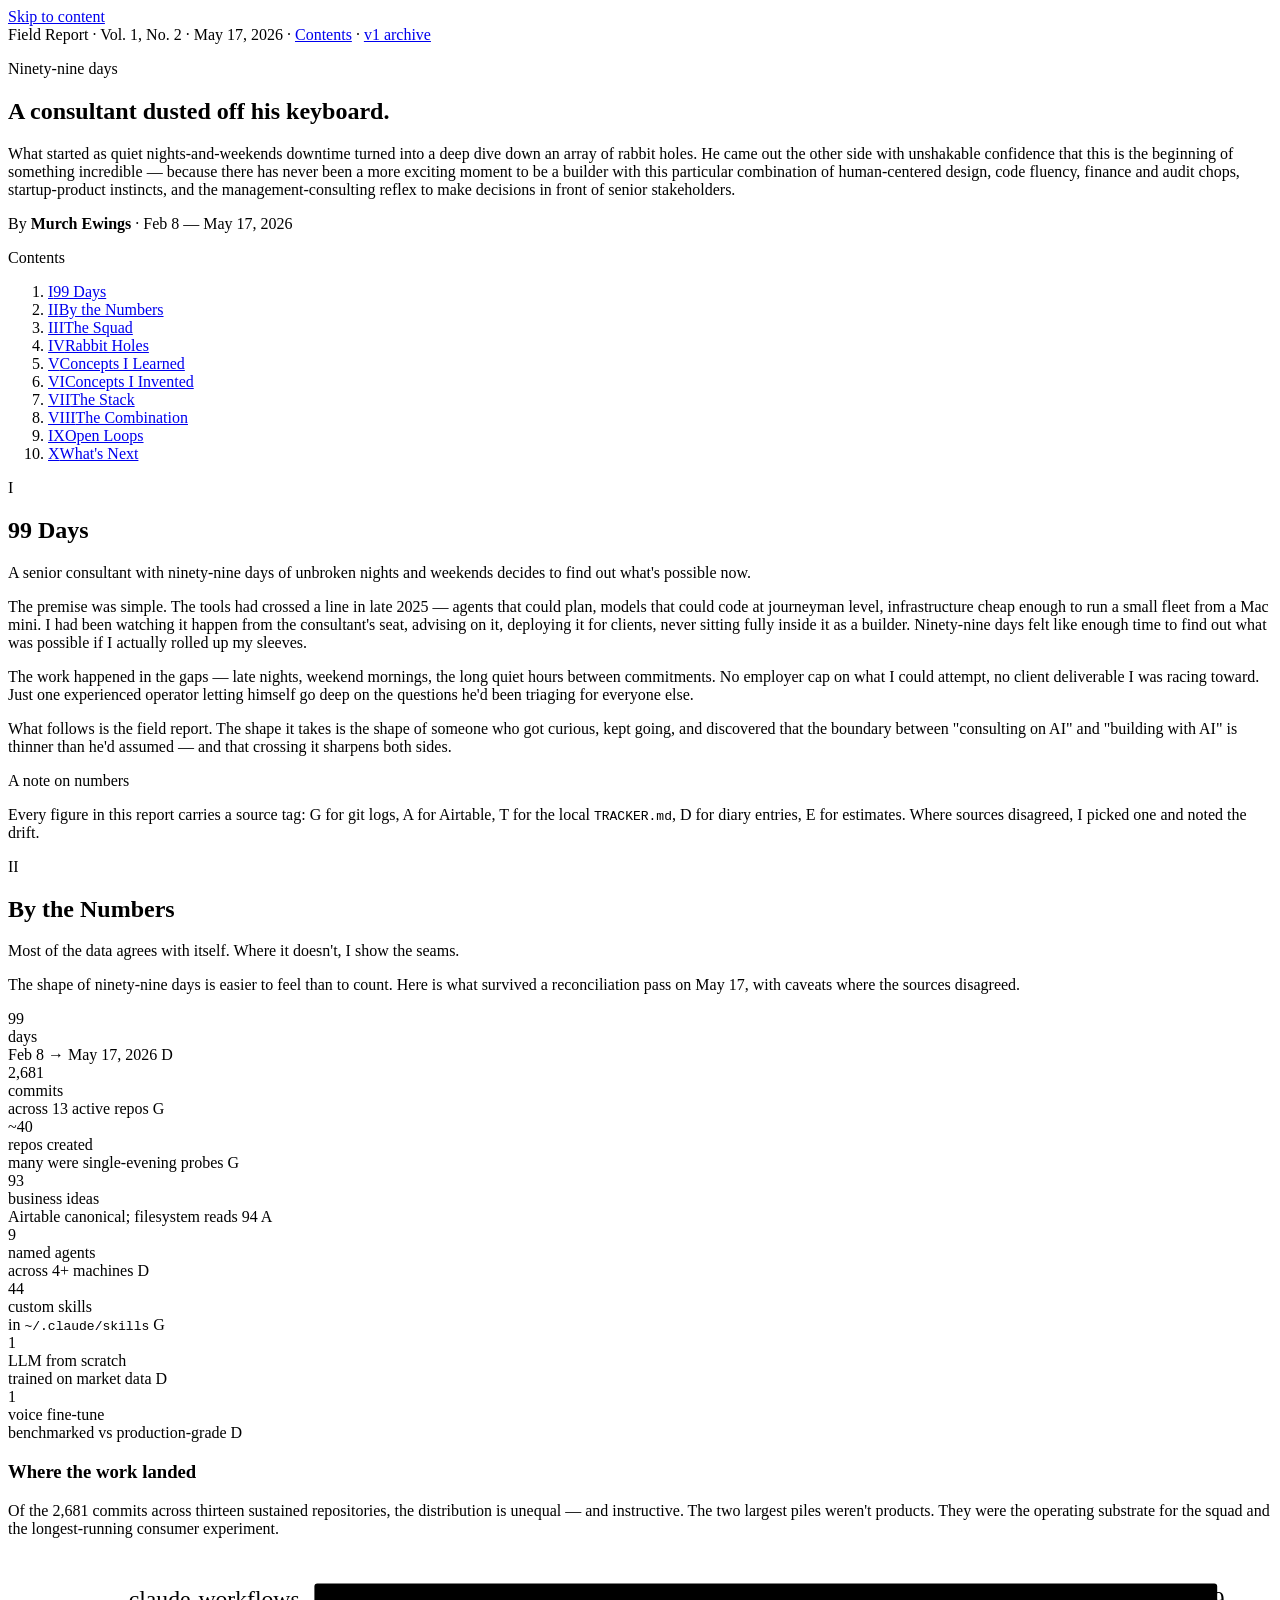
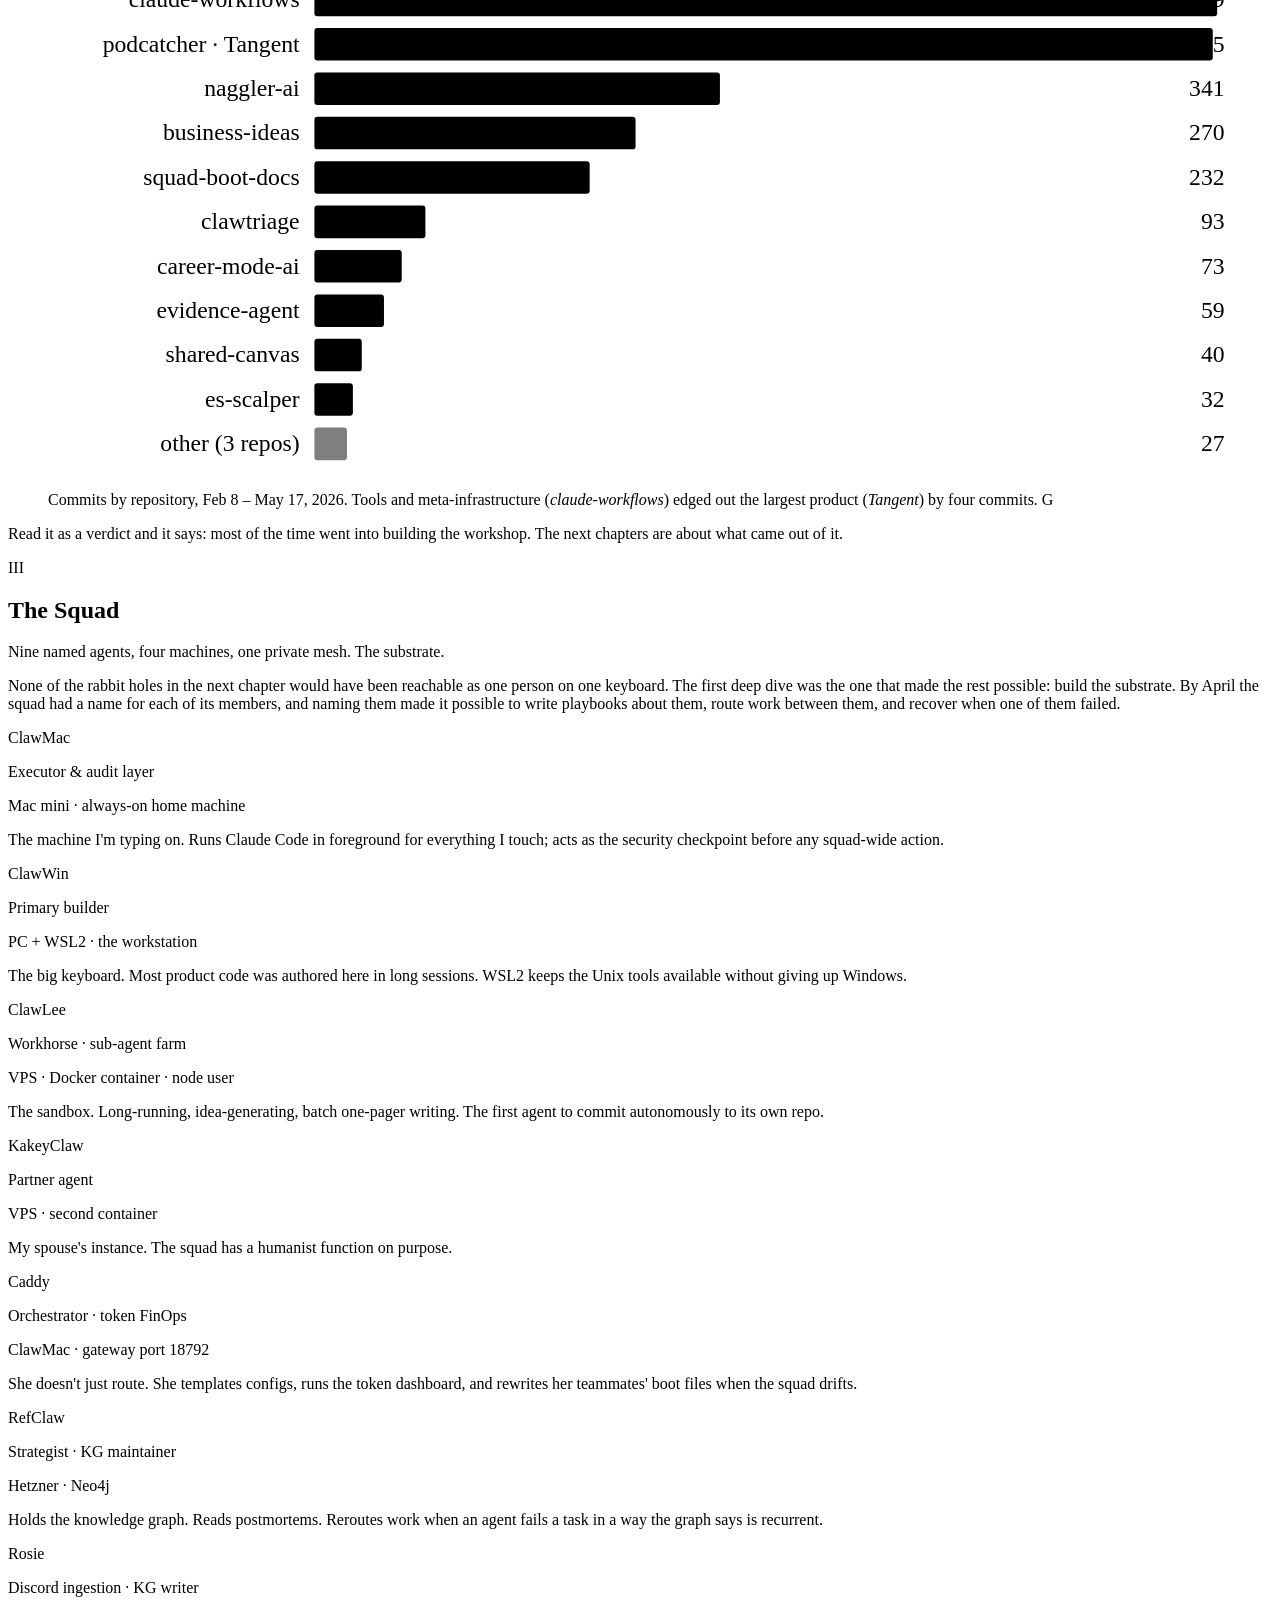
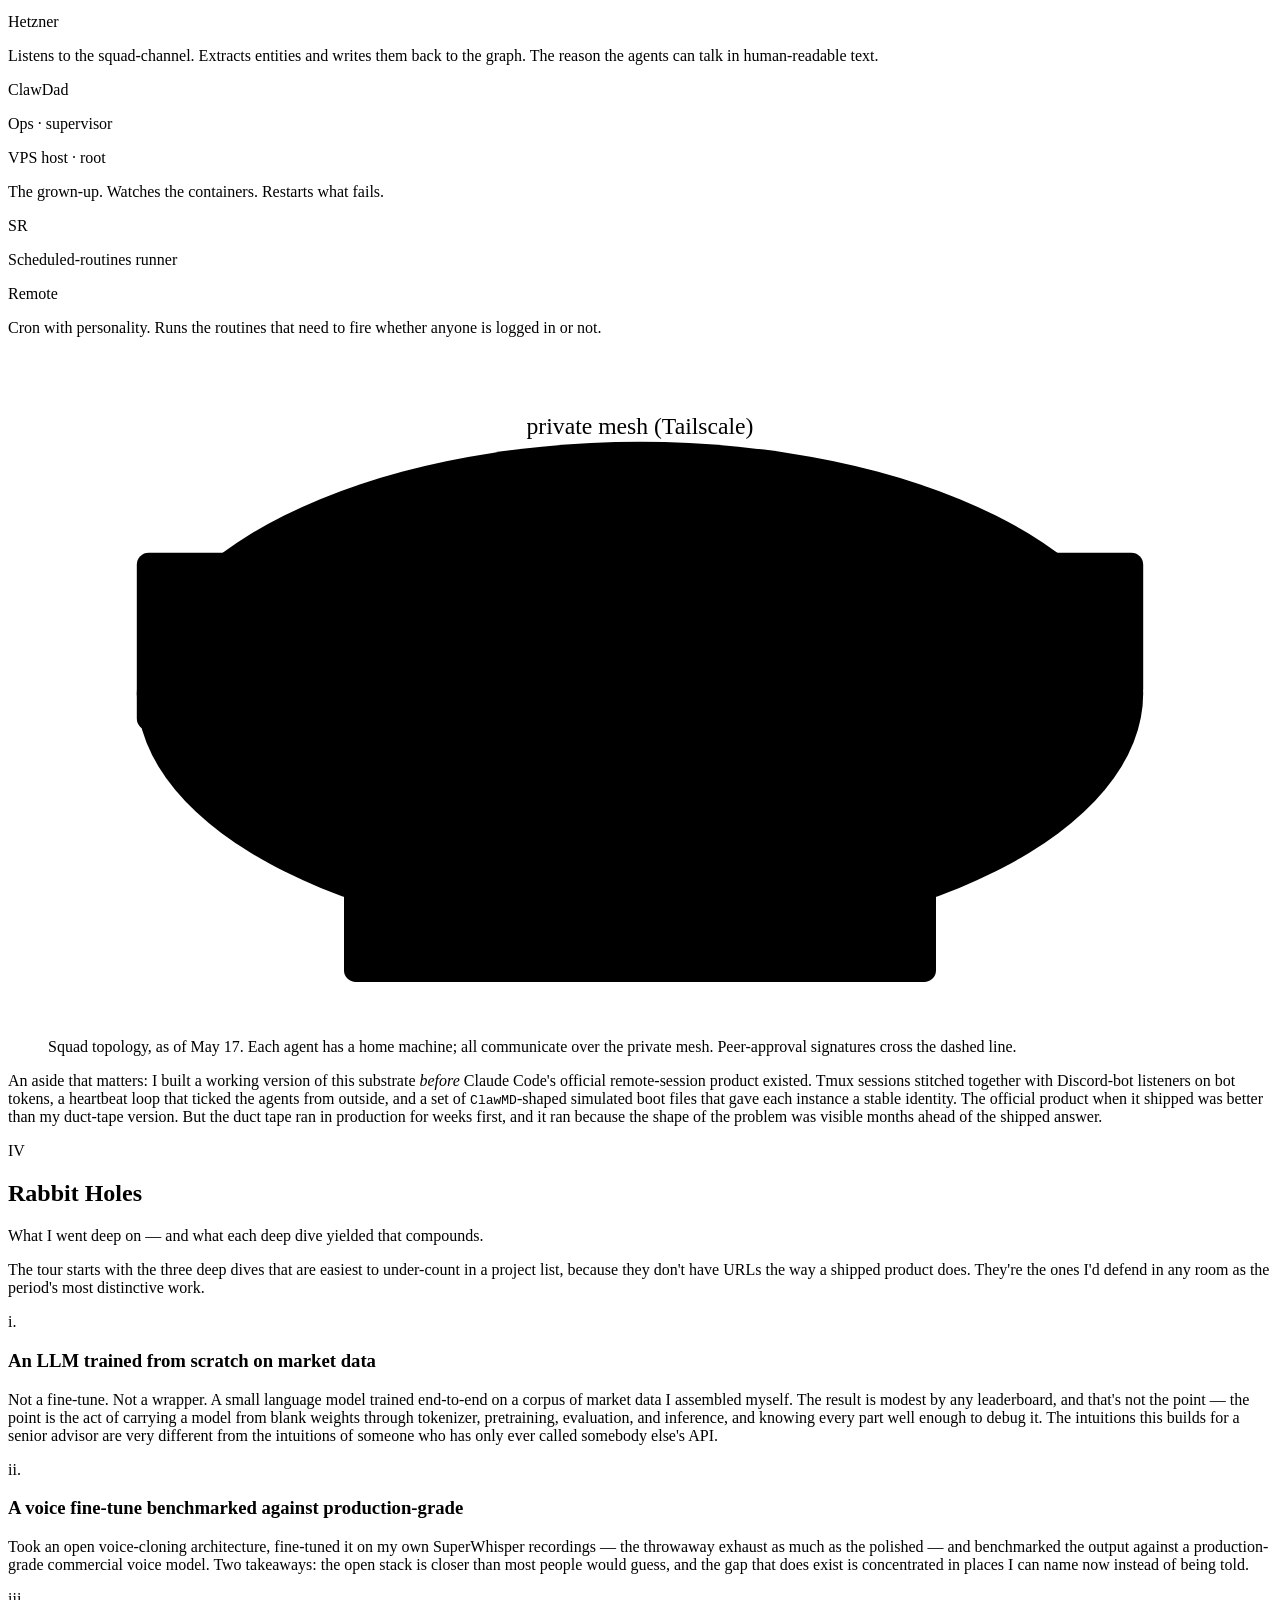
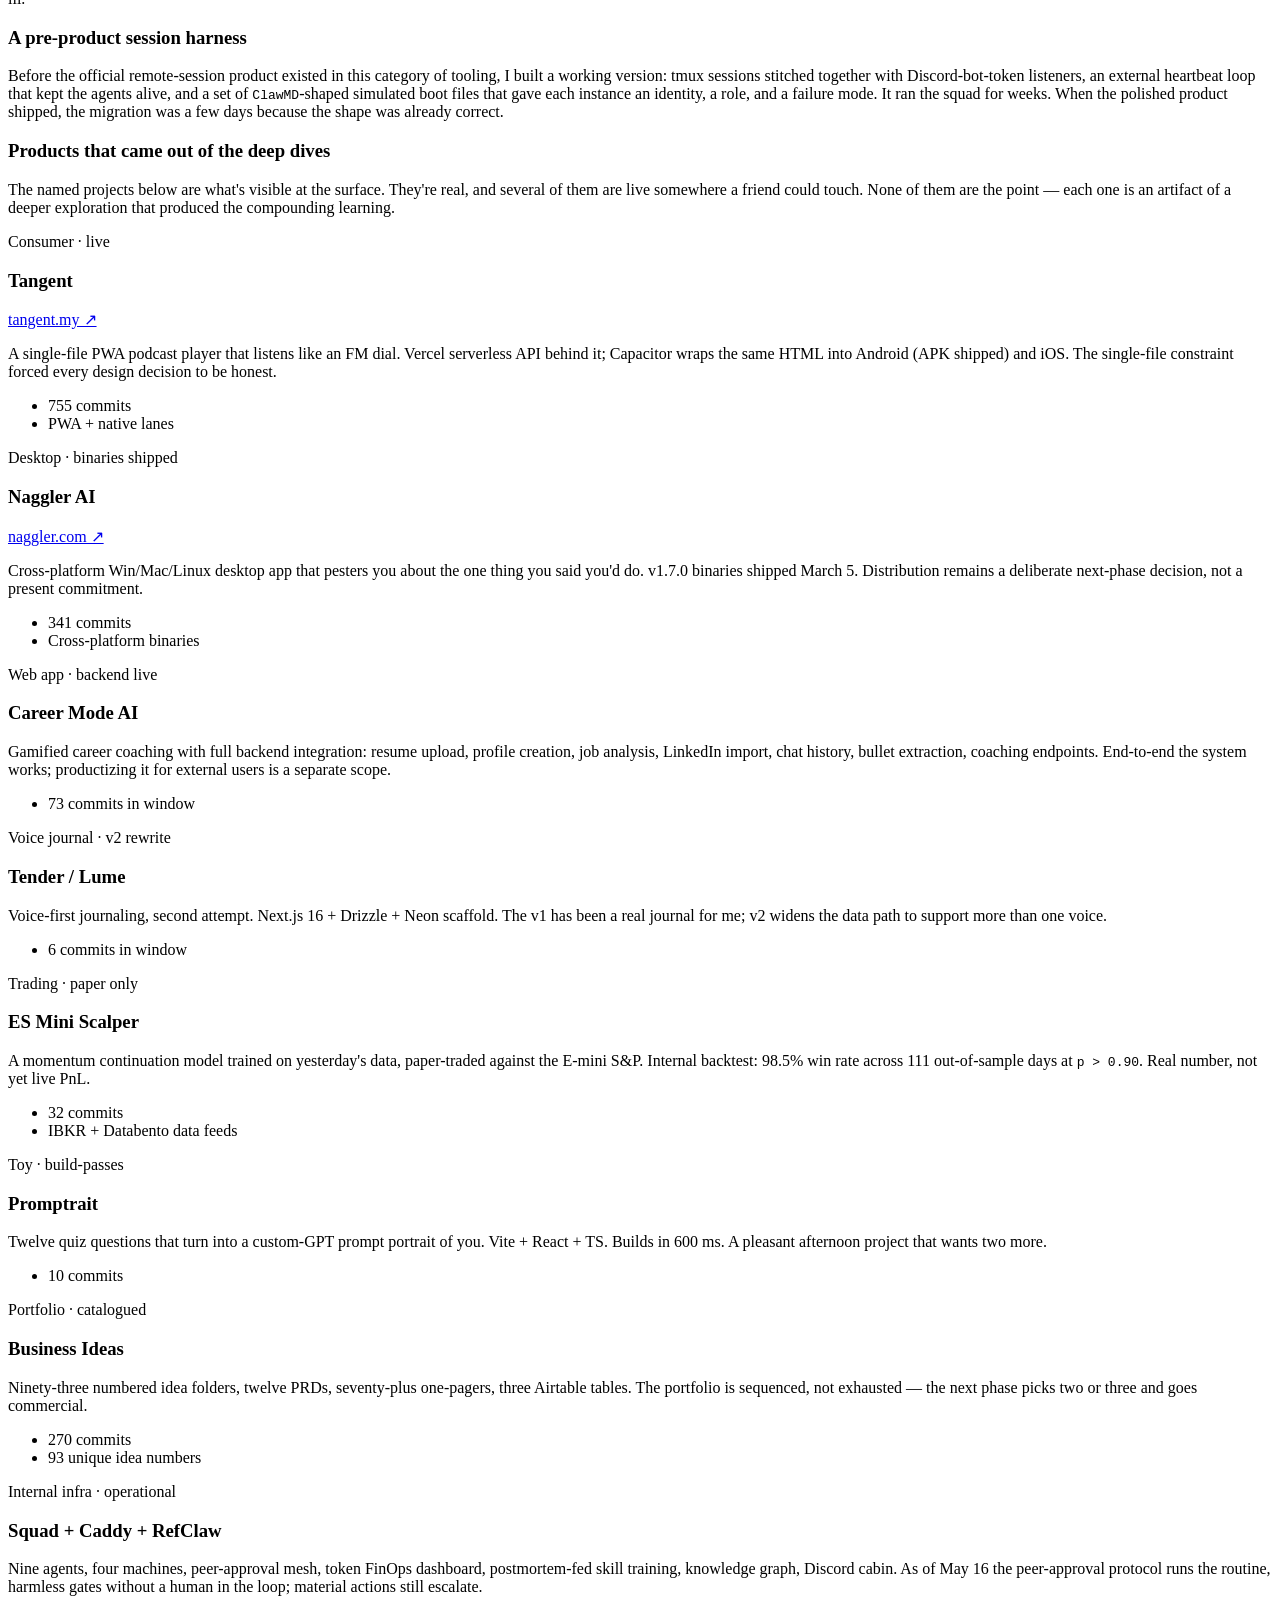
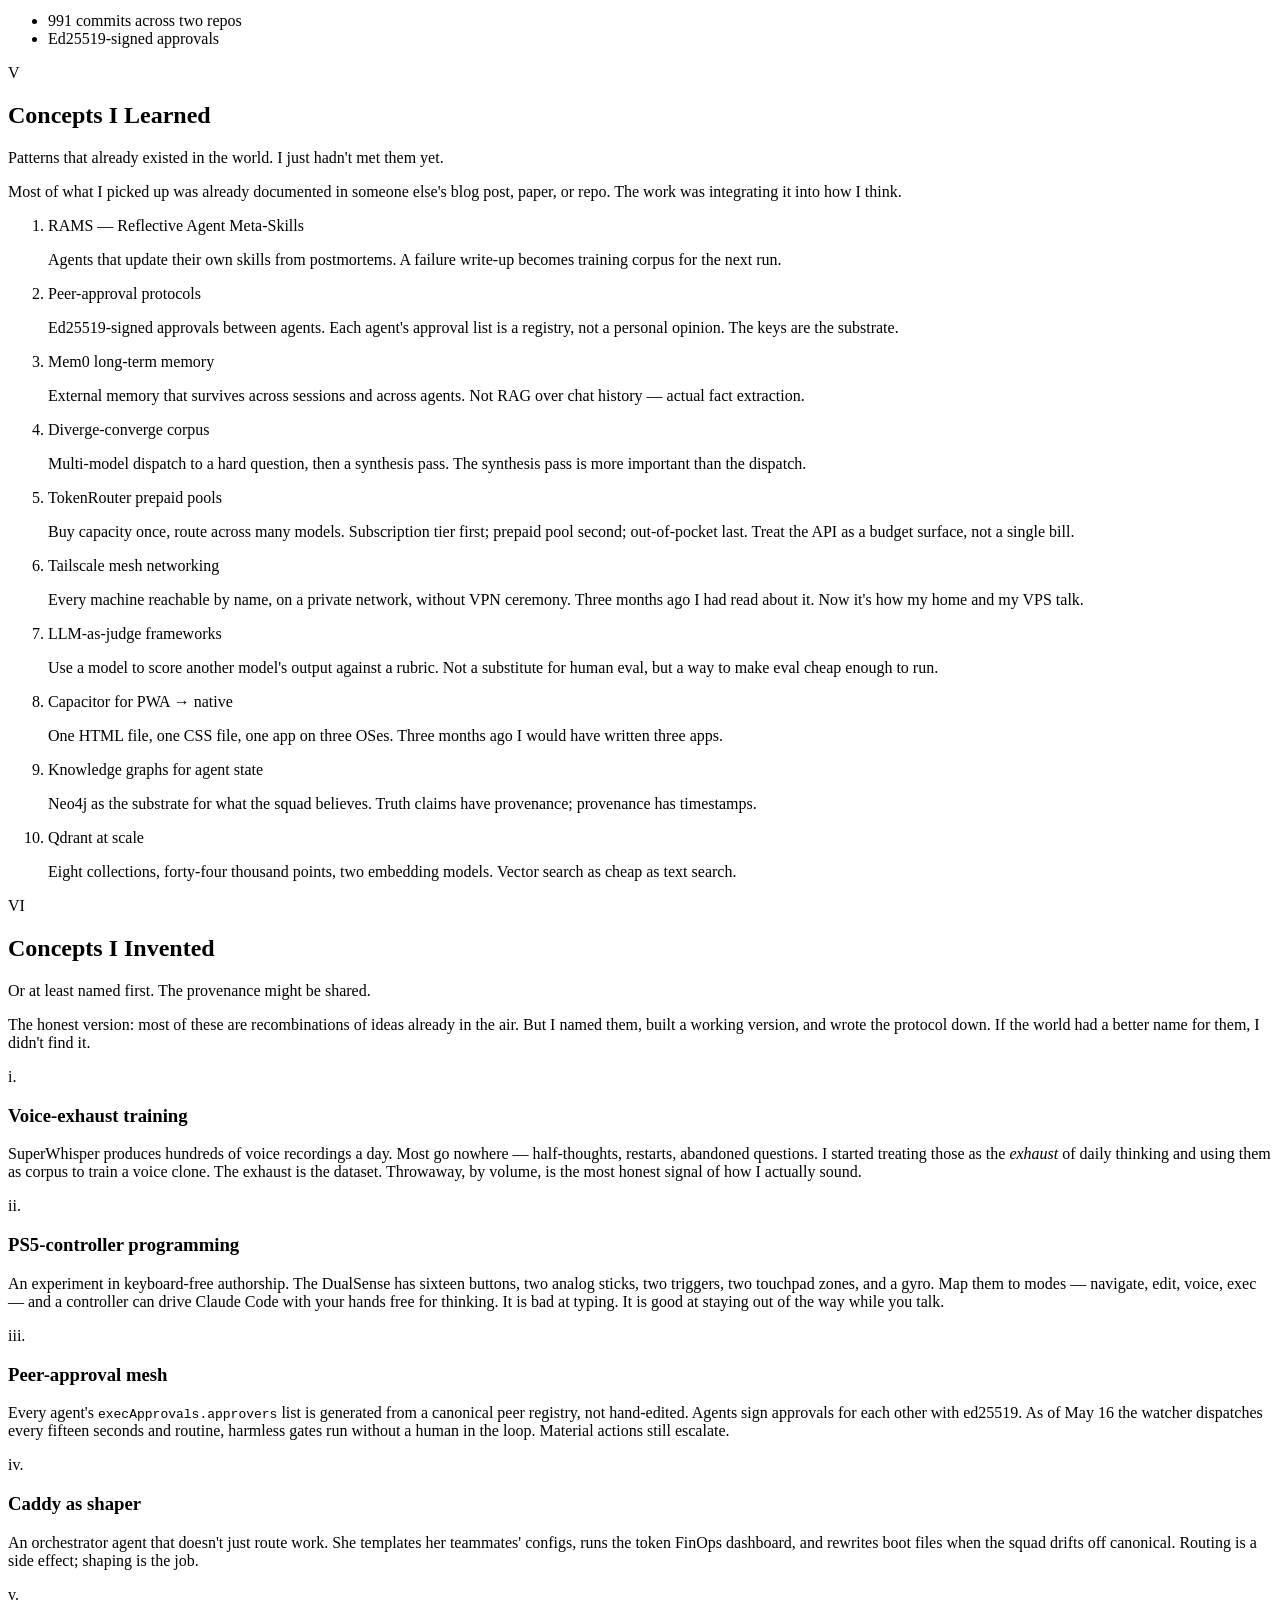
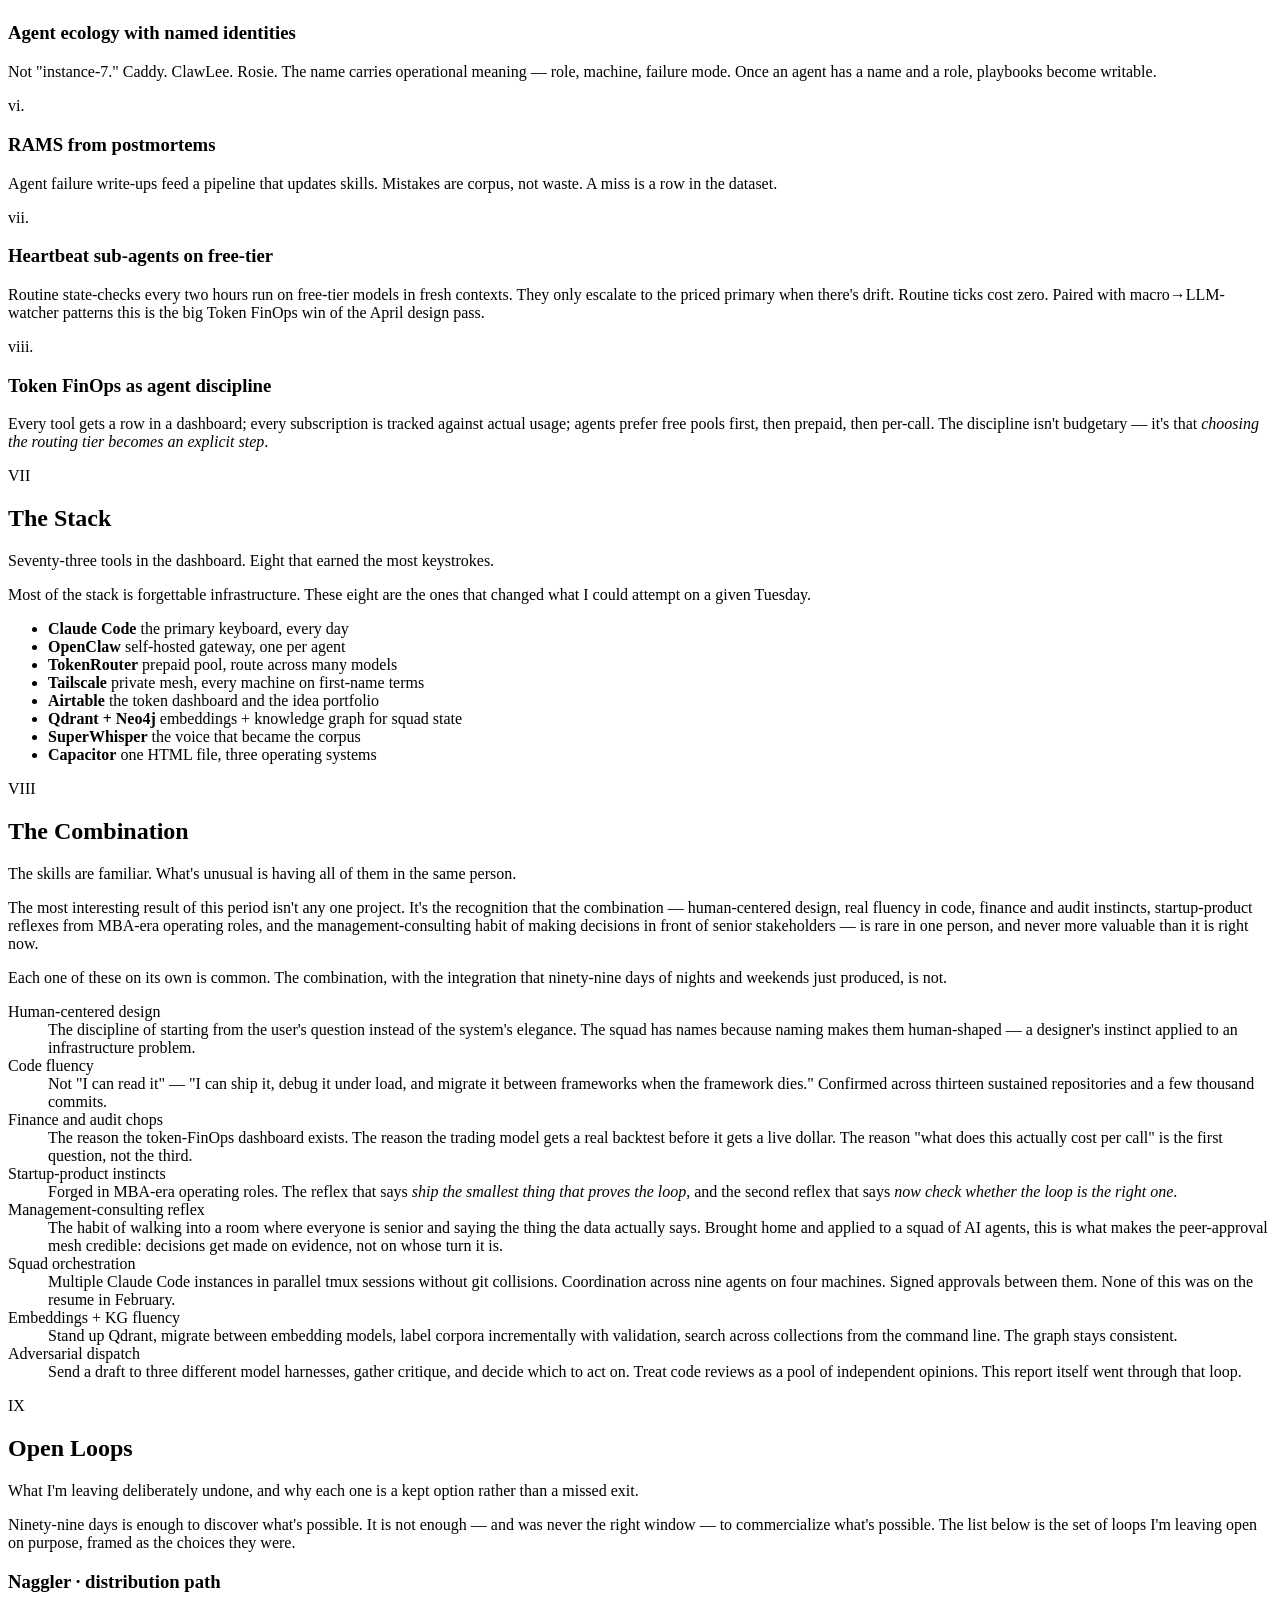
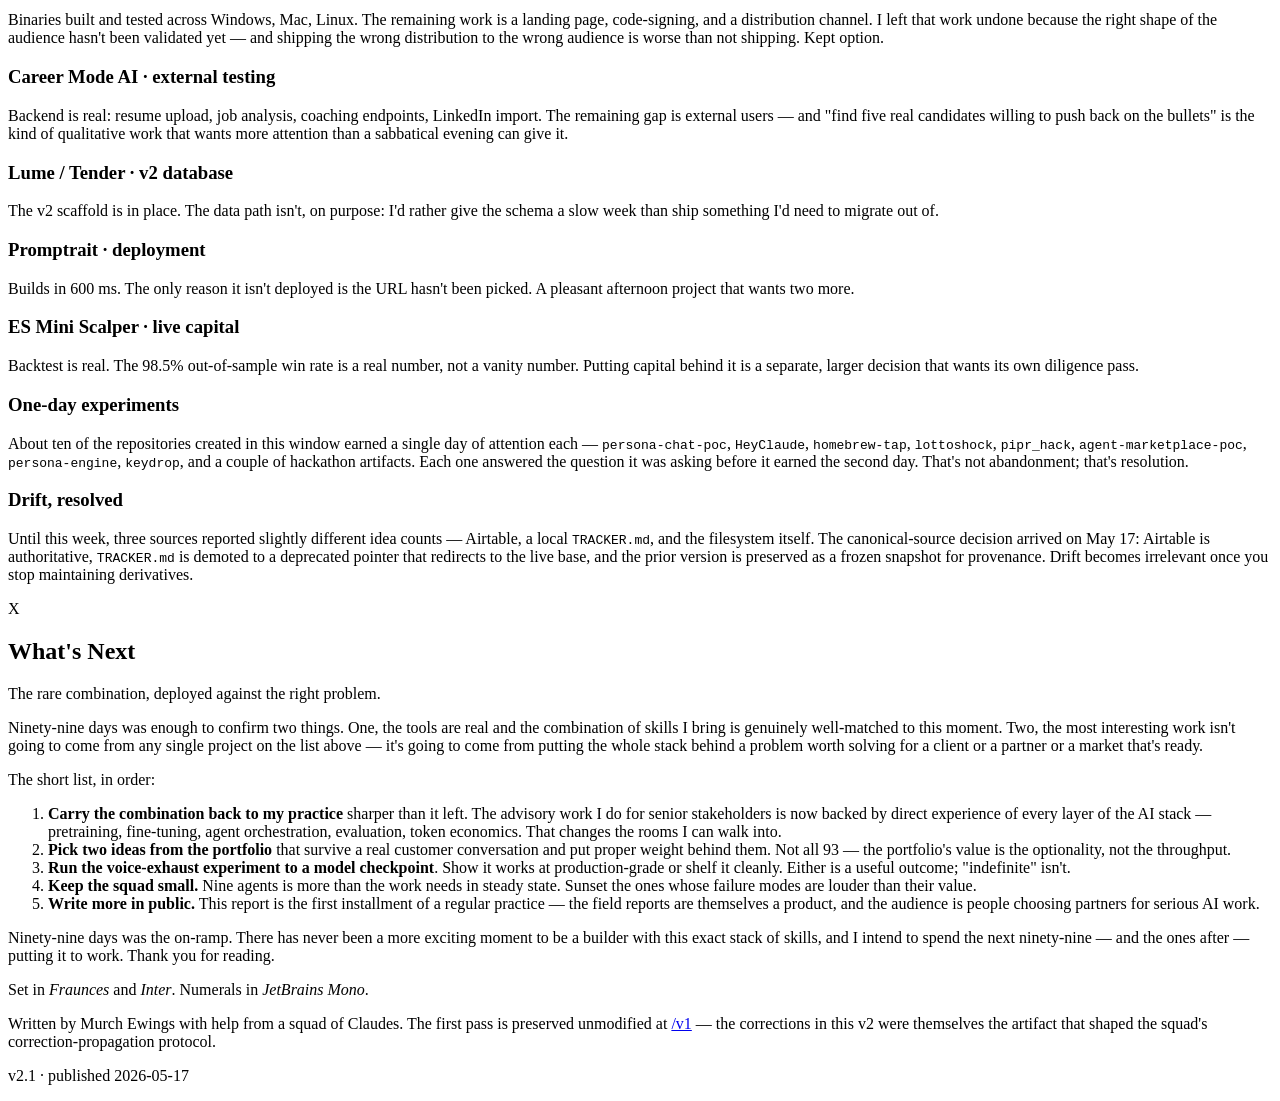
==== commit 6473a150: "v2.1: fold the TRACKER.md demotion into Chapter IX Chapter II num-card for 'business ideas' now read" ====
--- a/deploy/index.html
+++ b/deploy/index.html
@@ -123,7 +123,7 @@
         <div class="num-card">
           <div class="num-value">93</div>
           <div class="num-label">business ideas</div>
-          <div class="num-sub">filesystem; <code>TRACKER</code> shows 73 <span class="tag">T</span><span class="tag">A</span></div>
+          <div class="num-sub">Airtable canonical; filesystem reads 94 <span class="tag">A</span></div>
         </div>
         <div class="num-card">
           <div class="num-value">9</div>
@@ -632,8 +632,8 @@
         <h3>One-day experiments</h3>
         <p>About ten of the repositories created in this window earned a single day of attention each — <code>persona-chat-poc</code>, <code>HeyClaude</code>, <code>homebrew-tap</code>, <code>lottoshock</code>, <code>pipr_hack</code>, <code>agent-marketplace-poc</code>, <code>persona-engine</code>, <code>keydrop</code>, and a couple of hackathon artifacts. Each one answered the question it was asking before it earned the second day. That's not abandonment; that's resolution.</p>
 
-        <h3>Drift</h3>
-        <p>The Airtable, the local <code>TRACKER.md</code>, and the filesystem each report a slightly different idea count (93 / 73 / 94 with one collision at #74). The drift is documented in chapter II rather than fixed in this pass, because choosing the canonical source is itself a design decision worth more than five minutes.</p>
+        <h3>Drift, resolved</h3>
+        <p>Until this week, three sources reported slightly different idea counts — Airtable, a local <code>TRACKER.md</code>, and the filesystem itself. The canonical-source decision arrived on May 17: Airtable is authoritative, <code>TRACKER.md</code> is demoted to a deprecated pointer that redirects to the live base, and the prior version is preserved as a frozen snapshot for provenance. Drift becomes irrelevant once you stop maintaining derivatives.</p>
       </div>
     </article>
 
@@ -666,7 +666,7 @@
   <footer class="colophon">
     <p>Set in <em>Fraunces</em> and <em>Inter</em>. Numerals in <em>JetBrains Mono</em>.</p>
     <p>Written by Murch Ewings with help from a squad of Claudes. The first pass is preserved unmodified at <a href="/v1">/v1</a> — the corrections in this v2 were themselves the artifact that shaped the squad's correction-propagation protocol.</p>
-    <p class="meta" id="buildtag">v2.0 · published 2026-05-17</p>
+    <p class="meta" id="buildtag">v2.1 · published 2026-05-17</p>
   </footer>
 
   <script>
